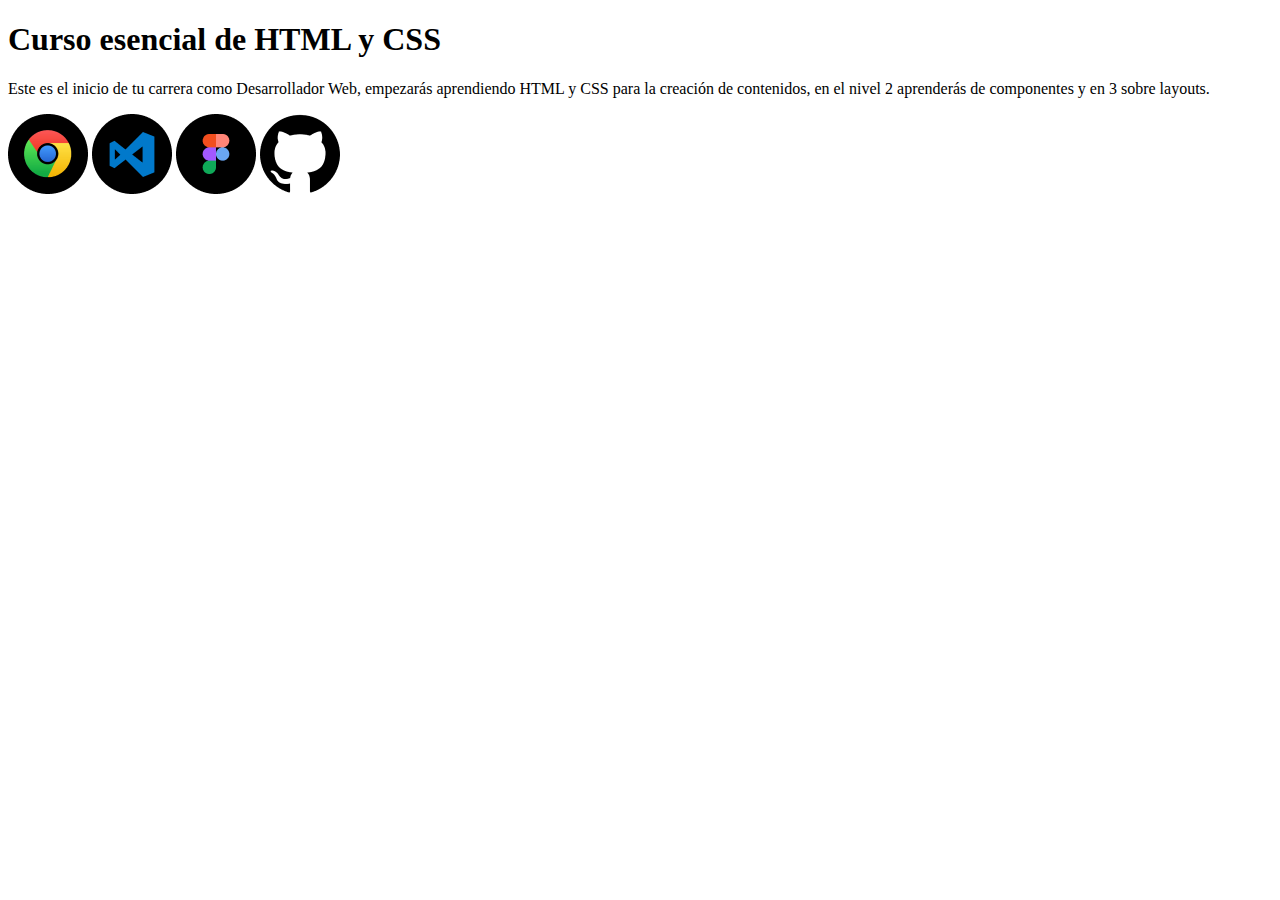
==== index.html @ 374b2e33 "index.html y carpeta assets con imagenes de logos" ====
<!DOCTYPE html>
<html lang="es">
<head>
    <meta charset="UTF-8">
    <meta name="viewport" content="width=device-width, initial-scale=1.0">
    <title>El blog de Antonela</title>
</head>
<body>
    <h1>Curso esencial de HTML y CSS</h1>
    <p>Este es el inicio de tu carrera como Desarrollador Web, empezarás aprendiendo HTML y CSS para la creación de contenidos, en el nivel 2 aprenderás de componentes y en 3 sobre layouts.</p>
    <img src="./assets/img/google_chrome.png" alt="logo de Google Chrome" title="Logo de Google Chrome">
    <img src="./assets/img/visual_studio_code.png" alt="logo de Visual Studio Code" title="Logo de Visual Studio Code">
    <img src="./assets/img/figma.png" alt="logo de Figma" title="Logo de Figma">
    <img src="./assets/img/github.png" alt="logo de github" title="Logo de GitHub">


</body>
</html>
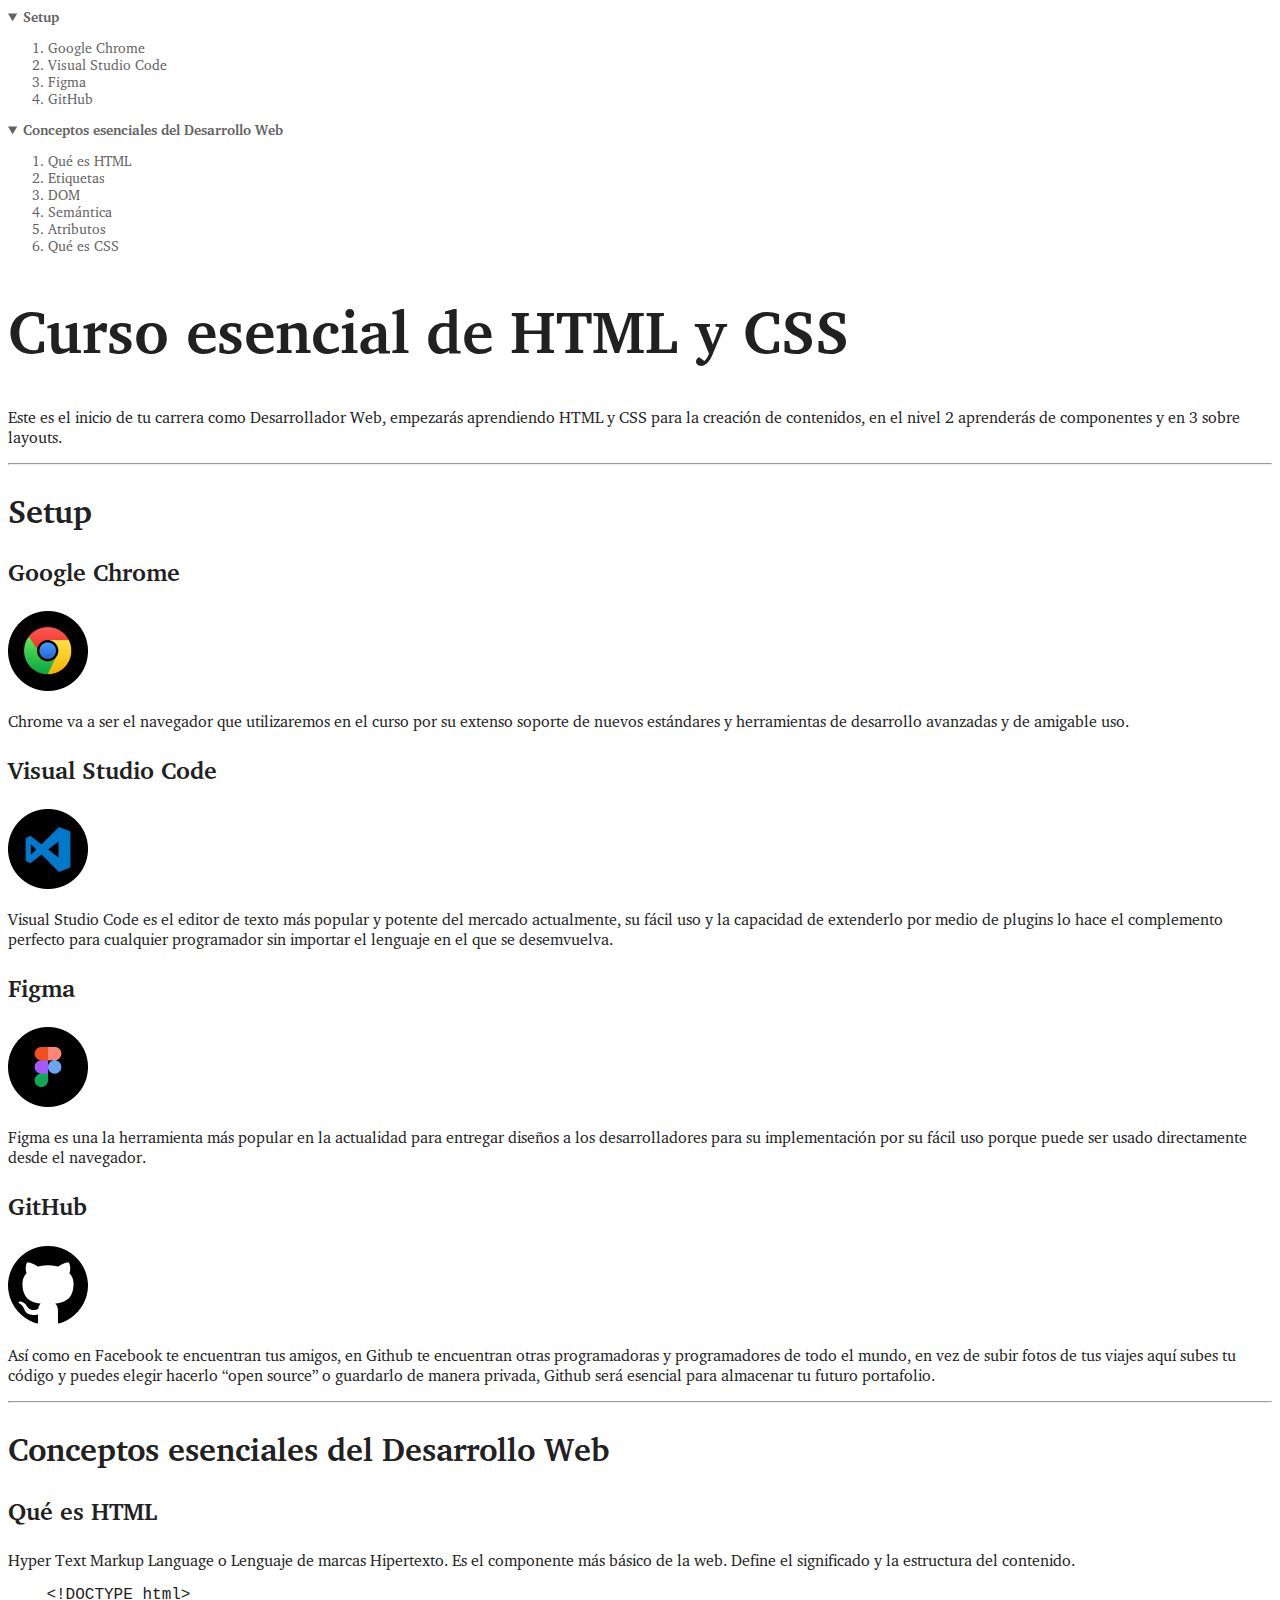
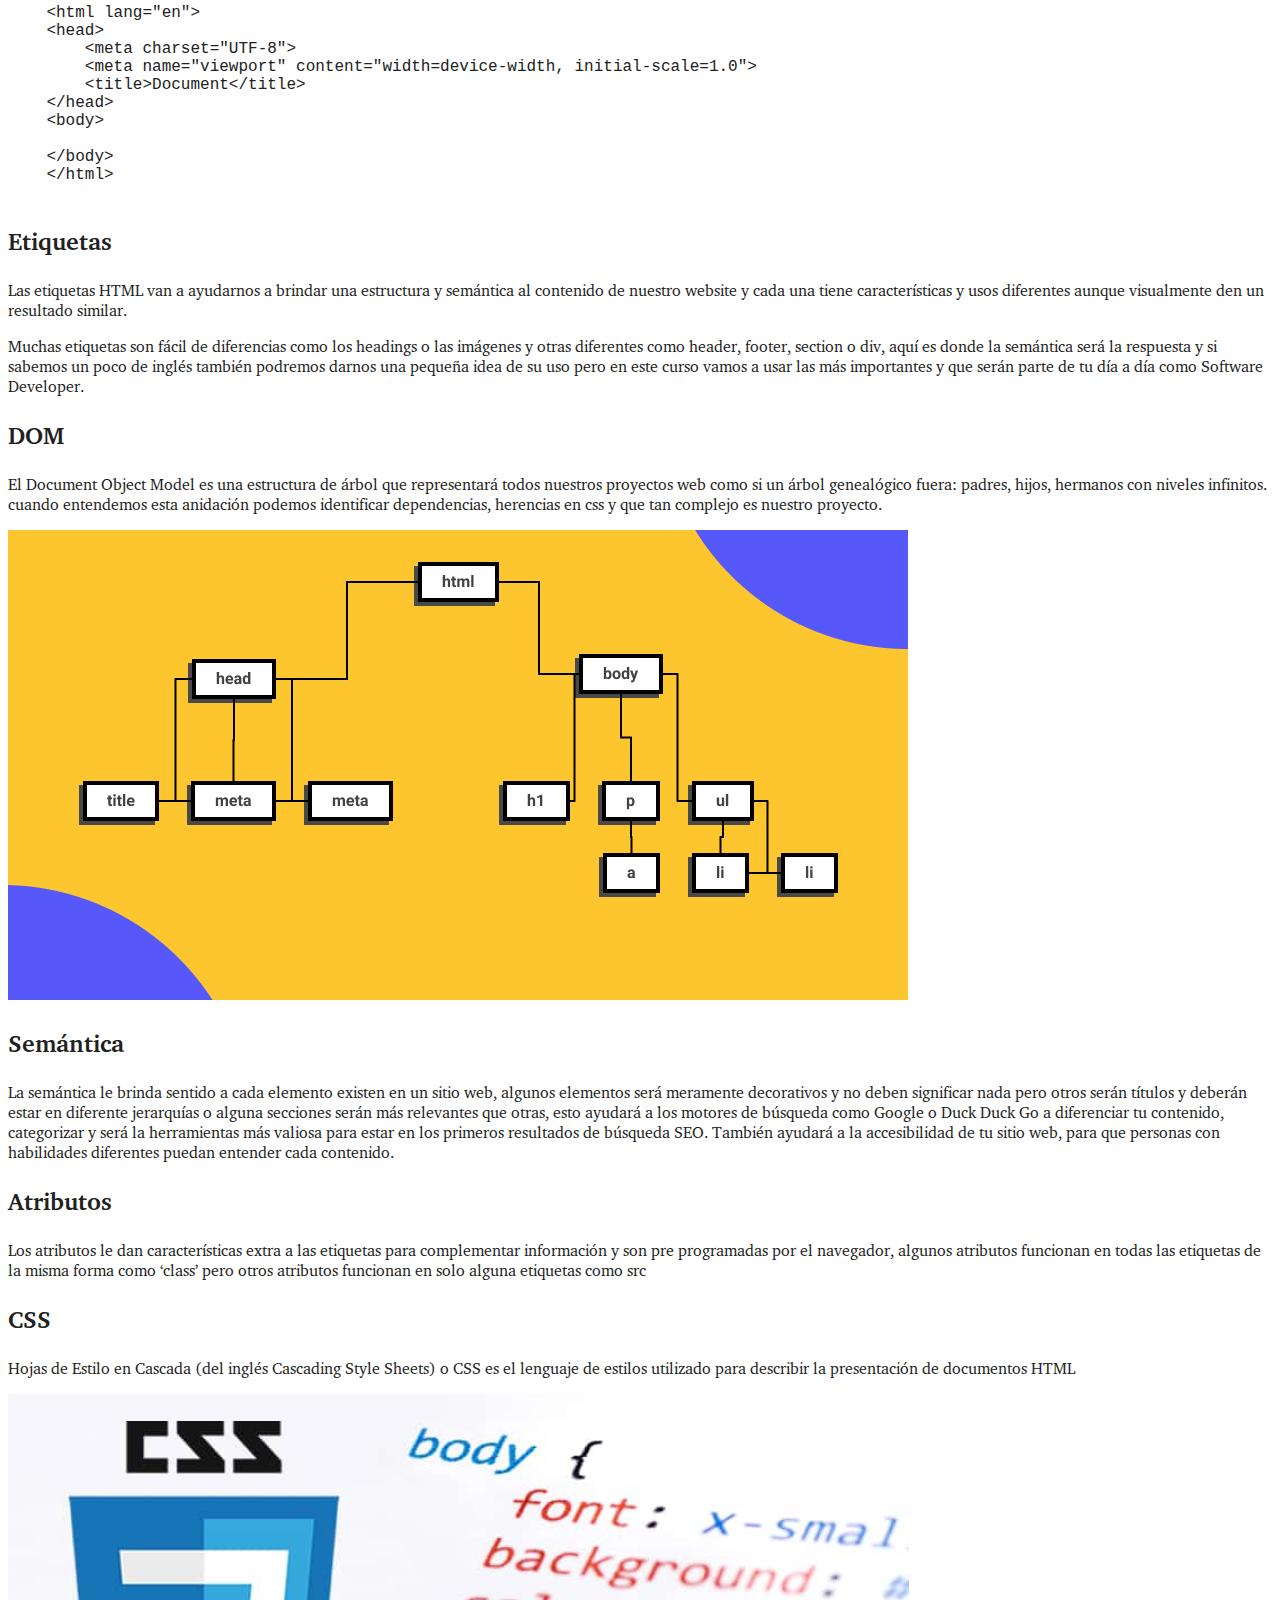
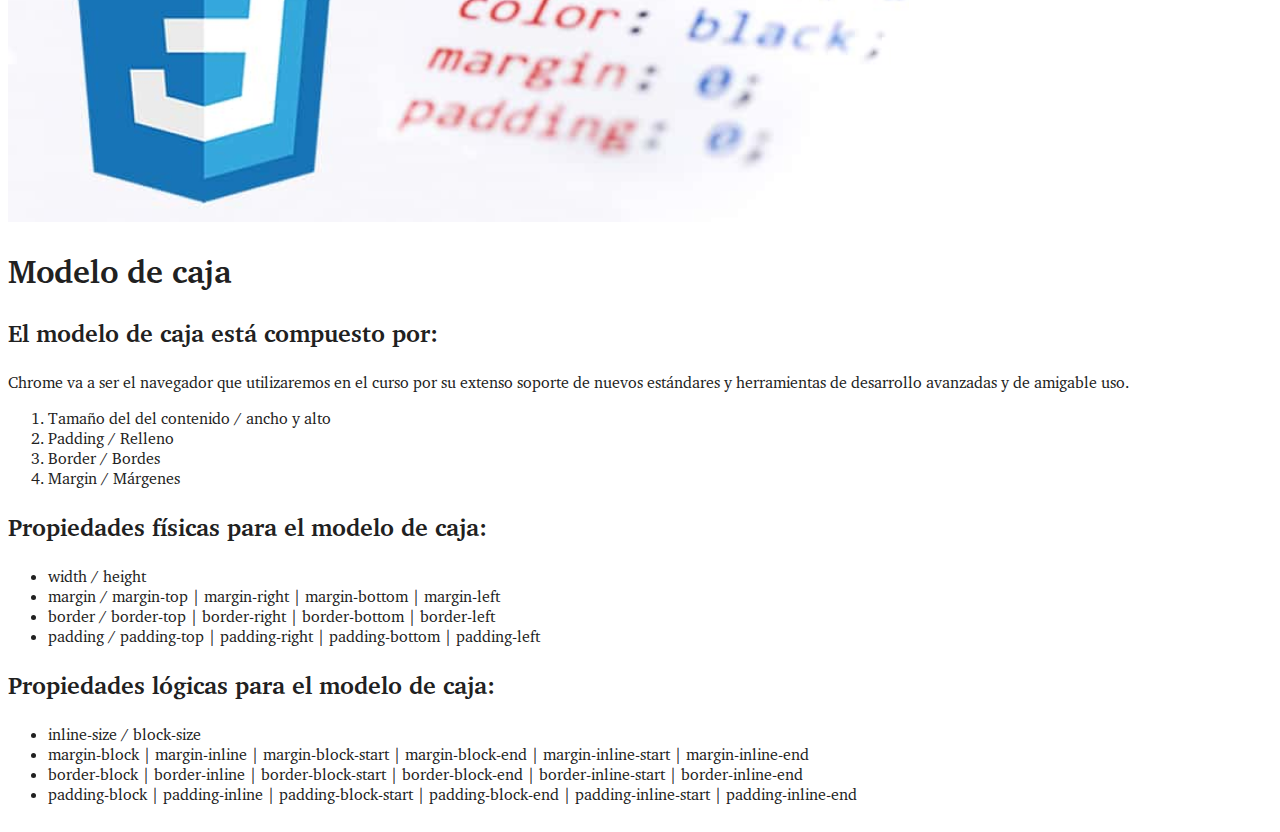
==== commit 757fcf12: "subiendo archivos" ====
--- a/index.html
+++ b/index.html
@@ -4,14 +4,144 @@
     <meta charset="UTF-8">
     <meta name="viewport" content="width=device-width, initial-scale=1.0">
     <title>El blog de Antonela</title>
+    <link rel="stylesheet" href="./css/styles.css">
 </head>
 <body>
+
+    <header>
+        <nav>
+            <details open>
+                <summary>
+                    Setup
+                </summary>
+                <ol>
+                    <li>
+                        <a href="#google_chrome">Google Chrome</a>
+                    </li>
+                    <li>
+                        <a href="#vsc">Visual Studio Code</a>
+                    </li>
+                    <li>
+                        <a href="#figma">Figma</a>
+                    </li>
+                    <li>
+                        <a href="#github">GitHub</a>
+                    </li>
+                </ol>
+            </details>
+            <details open>
+                <summary>
+                    Conceptos esenciales del Desarrollo Web
+                </summary>
+                <ol>
+                    <li>
+                        <a href="#html">Qué es HTML</a>
+                    </li>
+                    <li>
+                        <a href="#etiquetas">Etiquetas</a>
+                    </li>
+                    <li>
+                        <a href="#dom">DOM</a>
+                    </li>
+                    <li>
+                        <a href="#semantica">Semántica</a>
+                    </li>
+                    <li>
+                        <a href="#atributos">Atributos</a>
+                    </li>
+                    <li>
+                        <a href="#css">Qué es CSS</a>
+                    </li>
+                </ol>
+            </details>
+        
+        </nav>
+    </header>
+
+
     <h1>Curso esencial de HTML y CSS</h1>
-    <p>Este es el inicio de tu carrera como Desarrollador Web, empezarás aprendiendo HTML y CSS para la creación de contenidos, en el nivel 2 aprenderás de componentes y en 3 sobre layouts.</p>
-    <img src="./assets/img/google_chrome.png" alt="logo de Google Chrome" title="Logo de Google Chrome">
-    <img src="./assets/img/visual_studio_code.png" alt="logo de Visual Studio Code" title="Logo de Visual Studio Code">
-    <img src="./assets/img/figma.png" alt="logo de Figma" title="Logo de Figma">
-    <img src="./assets/img/github.png" alt="logo de github" title="Logo de GitHub">
+        <p>Este es el inicio de tu carrera como Desarrollador Web, empezarás aprendiendo HTML y CSS para la creación de contenidos, en el nivel 2 aprenderás de componentes y en 3 sobre layouts.</p>
+
+    <hr>
+
+    <h2>Setup</h2>
+        <h3 id="google_chrome">Google Chrome</h3>
+            <img src="./assets/img/logos/google_chrome.png" alt="logo de Google Chrome" title="Logo de Google Chrome">
+            <p>Chrome va a ser el navegador que utilizaremos en el curso por su extenso soporte de nuevos estándares y herramientas de desarrollo avanzadas y de amigable uso.</p>
+
+        <h3 id="vsc">Visual Studio Code</h3>
+            <img src="./assets/img/logos/visual_studio_code.png" alt="logo de Visual Studio Code" title="Logo de Visual Studio Code">
+            <p>Visual Studio Code es el editor de texto más popular y potente del mercado actualmente, su fácil uso y la capacidad de extenderlo por medio de plugins lo hace el complemento perfecto para cualquier programador sin importar el lenguaje en el que se desemvuelva.</p>
+
+        <h3 id="figma">Figma</h3>
+            <img src="./assets/img/logos/figma.png" alt="logo de Figma" title="Logo de Figma">
+            <p>Figma es una la herramienta más popular en la actualidad para entregar diseños a los desarrolladores para su implementación por su fácil uso porque puede ser usado directamente desde el navegador.</p>
+
+        <h3 id="github">GitHub</h3>
+            <img src="./assets/img/logos/github.png" alt="logo de github" title="Logo de GitHub">
+            <p>Así como en Facebook te encuentran tus amigos, en Github te encuentran otras programadoras y programadores de todo el mundo, en vez de subir fotos de tus viajes aquí subes tu código y puedes elegir hacerlo “open source” o guardarlo de manera privada, Github será esencial para almacenar tu futuro portafolio.</p>
+
+    <hr>
+
+    <h2>Conceptos esenciales del Desarrollo Web</h2>
+        <h3 id="html">Qué es HTML</h3>
+            <p>Hyper Text Markup Language o Lenguaje de marcas Hipertexto. Es el componente más básico de la web. Define el significado y la estructura del contenido.</p>
+            <pre>
+    &lt;!DOCTYPE html&gt;
+    &lt;html lang=&quot;en&quot;&gt;
+    &lt;head&gt;
+        &lt;meta charset=&quot;UTF-8&quot;&gt;
+        &lt;meta name=&quot;viewport&quot; content=&quot;width=device-width, initial-scale=1.0&quot;&gt;
+        &lt;title&gt;Document&lt;/title&gt;
+    &lt;/head&gt;
+    &lt;body&gt;
+                
+    &lt;/body&gt;
+    &lt;/html&gt;
+            </pre>
+
+        <h3 id="etiquetas">Etiquetas</h3>
+            <p>Las etiquetas HTML van a ayudarnos a brindar una estructura y semántica al contenido de nuestro website y cada una tiene características y usos diferentes aunque visualmente den un resultado similar.</p>
+            <p>Muchas etiquetas son fácil de diferencias como los headings o las imágenes y otras diferentes como header, footer, section o div, aquí es donde la semántica será la respuesta y si sabemos un poco de inglés también podremos darnos una pequeña idea de su uso pero en este curso vamos a usar las más importantes y que serán parte de tu día a día como Software Developer.</p>
+
+        <h3 id="dom">DOM</h3>
+            <p>El Document Object Model es una estructura de árbol que representará todos nuestros proyectos web como si un árbol genealógico fuera: padres, hijos, hermanos con niveles infinitos. cuando entendemos esta anidación podemos identificar dependencias, herencias en css y que tan complejo es nuestro proyecto.</p>
+        <img src="./assets/img/contenidos/dom/dom.png" alt="Estructura de arbol que representa al Document Object Model">
+
+        <h3 id="semantica">Semántica</h3>
+            <p>La semántica le brinda sentido a cada elemento existen en un sitio web, algunos elementos será meramente decorativos y no deben significar nada pero otros serán títulos y deberán estar en diferente jerarquías o alguna secciones serán más relevantes que otras, esto ayudará a los motores de búsqueda como Google o Duck Duck Go a diferenciar tu contenido, categorizar y será la herramientas más valiosa para estar en los primeros resultados de búsqueda SEO. También ayudará a la accesibilidad de tu sitio web, para que personas con habilidades diferentes puedan entender cada contenido.</p>
+
+        <h3 id="atributos">Atributos</h3>
+            <p>Los atributos le dan características extra a las etiquetas para complementar información y son pre programadas por el navegador, algunos atributos funcionan en todas las etiquetas de la misma forma como ‘class’ pero otros atributos funcionan en solo alguna etiquetas como src</p>
+
+        <h3 id="css">CSS</h3>
+            <p>Hojas de Estilo en Cascada (del inglés Cascading Style Sheets) o CSS es el lenguaje de estilos utilizado para describir la presentación de documentos HTML</p>
+            <img src="./assets/img/contenidos/css/css.png" alt="Código Cascading Style Sheets">
+
+        <h2>Modelo de caja</h2>
+        <h3>El modelo de caja está compuesto por:</h3>
+        <p>Chrome va a ser el navegador que utilizaremos en el curso por su extenso soporte de nuevos estándares y herramientas de desarrollo avanzadas y de amigable uso.</p>
+            <ol>
+                <li>Tamaño del del contenido / ancho y alto</li>
+                <li>Padding / Relleno</li>
+                <li>Border / Bordes</li>
+                <li>Margin / Márgenes</li>
+            </ol>
+        <h3>Propiedades físicas para el modelo de caja:</h3>
+            <ul>
+                <li>width / height</li>
+                <li>margin / margin-top | margin-right | margin-bottom | margin-left</li>
+                <li>border / border-top | border-right | border-bottom | border-left</li>
+                <li>padding / padding-top | padding-right | padding-bottom | padding-left</li>
+            </ul>
+        <h3>Propiedades lógicas para el modelo de caja:</h3>
+            <ul>
+                <li>inline-size / block-size</li>
+                <li>margin-block | margin-inline | margin-block-start | margin-block-end | margin-inline-start | margin-inline-end</li>
+                <li>border-block | border-inline | border-block-start | border-block-end | border-inline-start | border-inline-end</li>
+                <li>padding-block | padding-inline | padding-block-start | padding-block-end | padding-inline-start | padding-inline-end</li>
+            </ul>
+
 
 
 </body>
--- a/css/styles.css
+++ b/css/styles.css
@@ -0,0 +1,73 @@
+/* regla de font-face para agregar fuentes personalizadas */
+@font-face {
+    font-family: Charter;
+    src: url('../fonts/charter-regular.otf');
+    font-style: normal;
+    font-weight: 400;
+}
+
+@font-face {
+    font-family: Charter;
+    src: url('../fonts/charter-italic.otf');
+    font-style: italic;
+    font-weight: 400;
+}
+
+@font-face {
+    font-family: Charter;
+    src: url('../fonts/charter-bold.otf');
+    font-style: normal;
+    font-weight: 700;
+}
+
+@font-face {
+    font-family: Charter;
+    src: url('../fonts/charter-bold-italic.otf');
+    font-style: italic;
+    font-weight: 700;
+}
+
+:root {
+    font-size: 16px;
+    --ligth-gray: #616161;
+    --gray: #212121;
+    --dark-gray: #212429;
+    --black: #000000;
+}
+
+body {
+    color: var(--gray);
+    font-family: Charter;
+}
+
+header {
+    font-size: 14px;
+    color: var(--ligth-gray);
+}
+
+header a {
+    color: var(--ligth-gray);
+    text-decoration: none;
+}
+
+header a:hover {
+    /* --gray: red;  reasignación de valores de variables*/ 
+    color: var(--gray);
+}
+
+nav details summary {
+    font-weight: bold;
+}
+
+h1 {
+    /* font-size: 60px; */
+    font-size: 3.75em;
+}
+
+h2 {
+    font-size: 2em;
+}
+
+h3 {
+    font-size: 1.5em;
+}
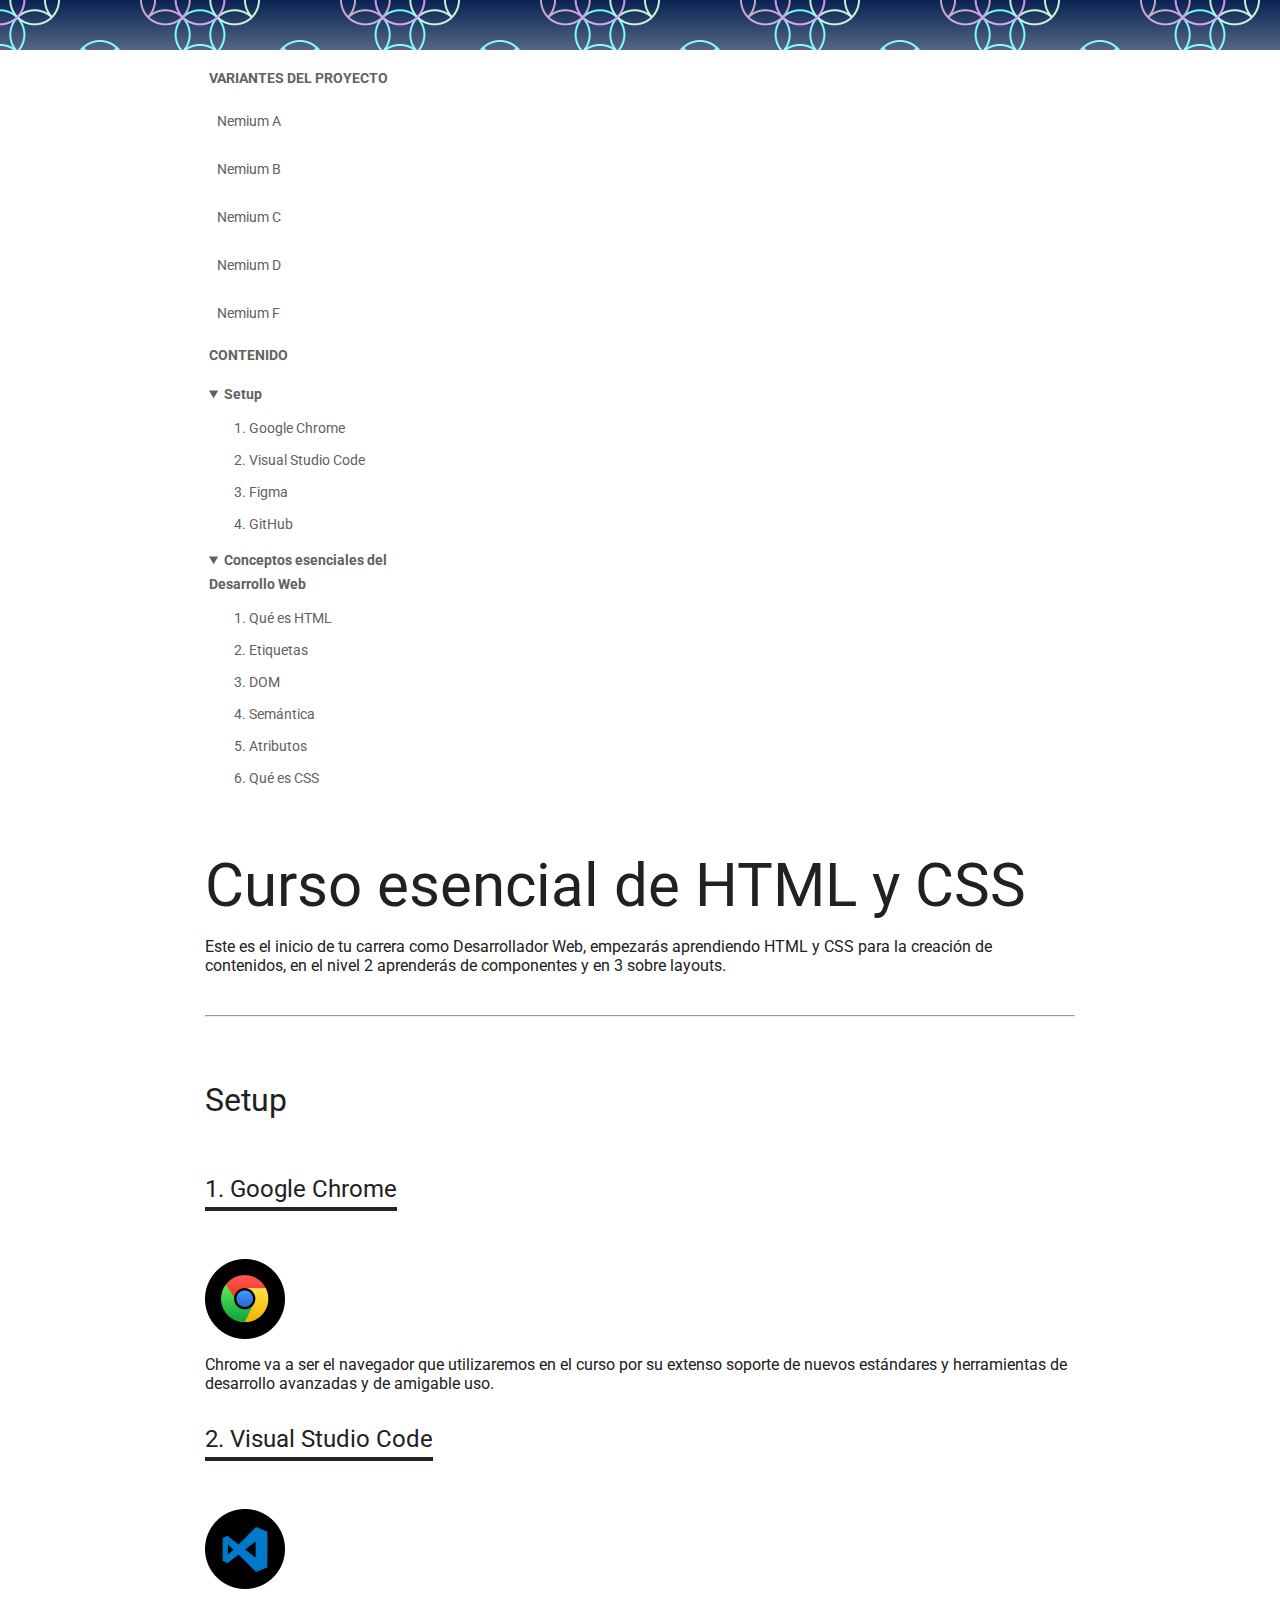
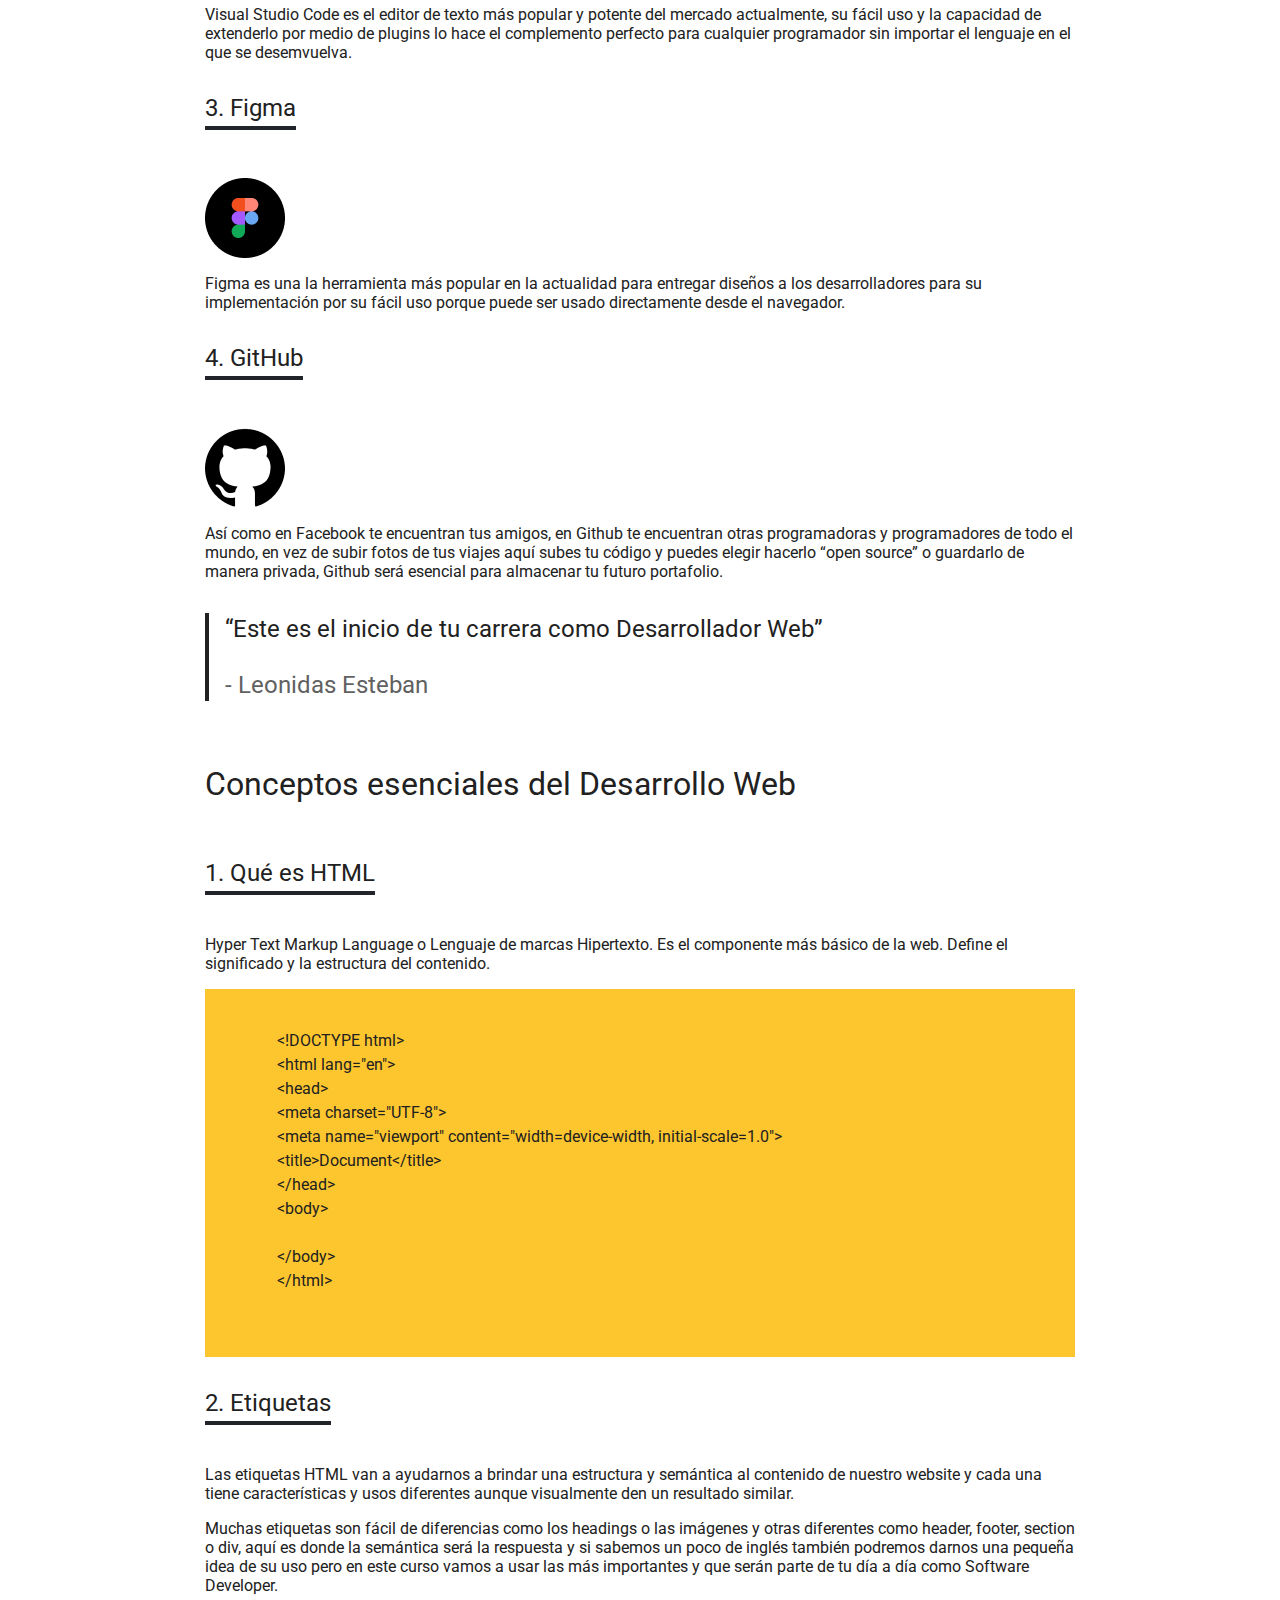
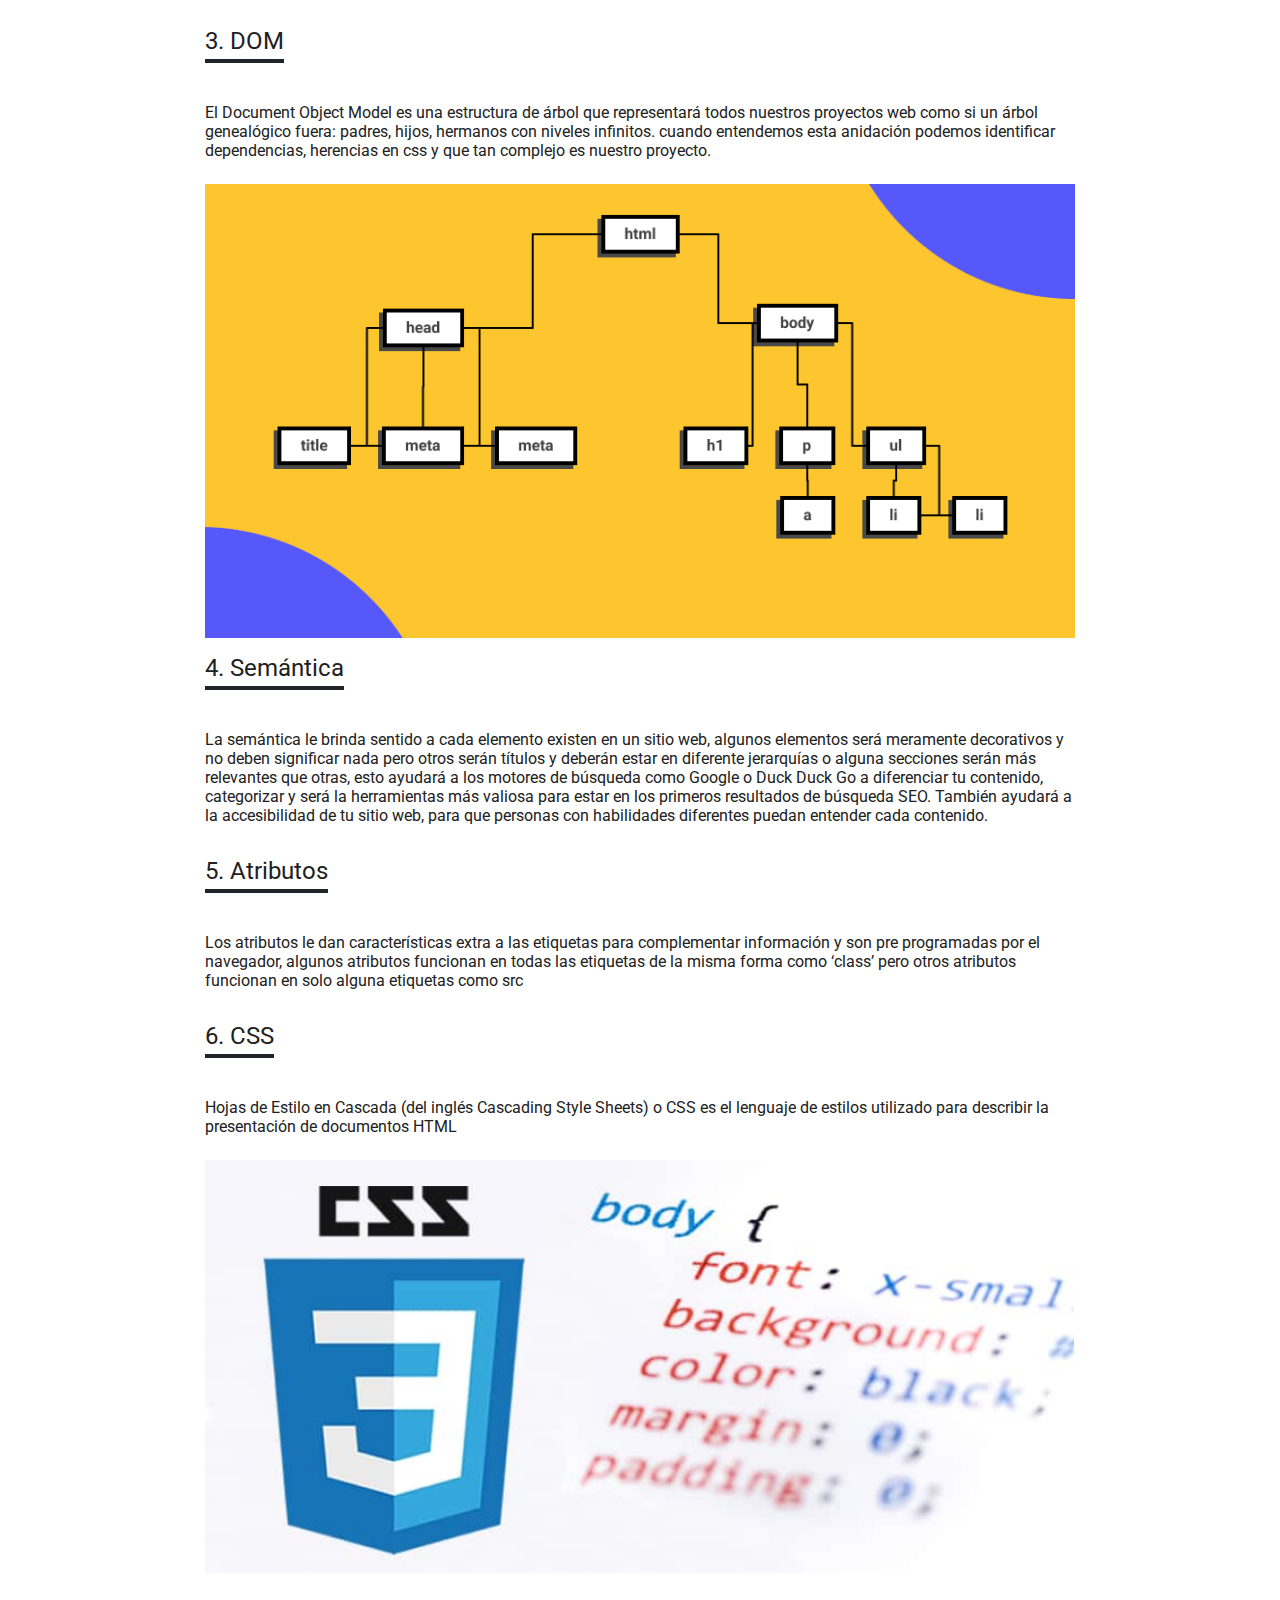
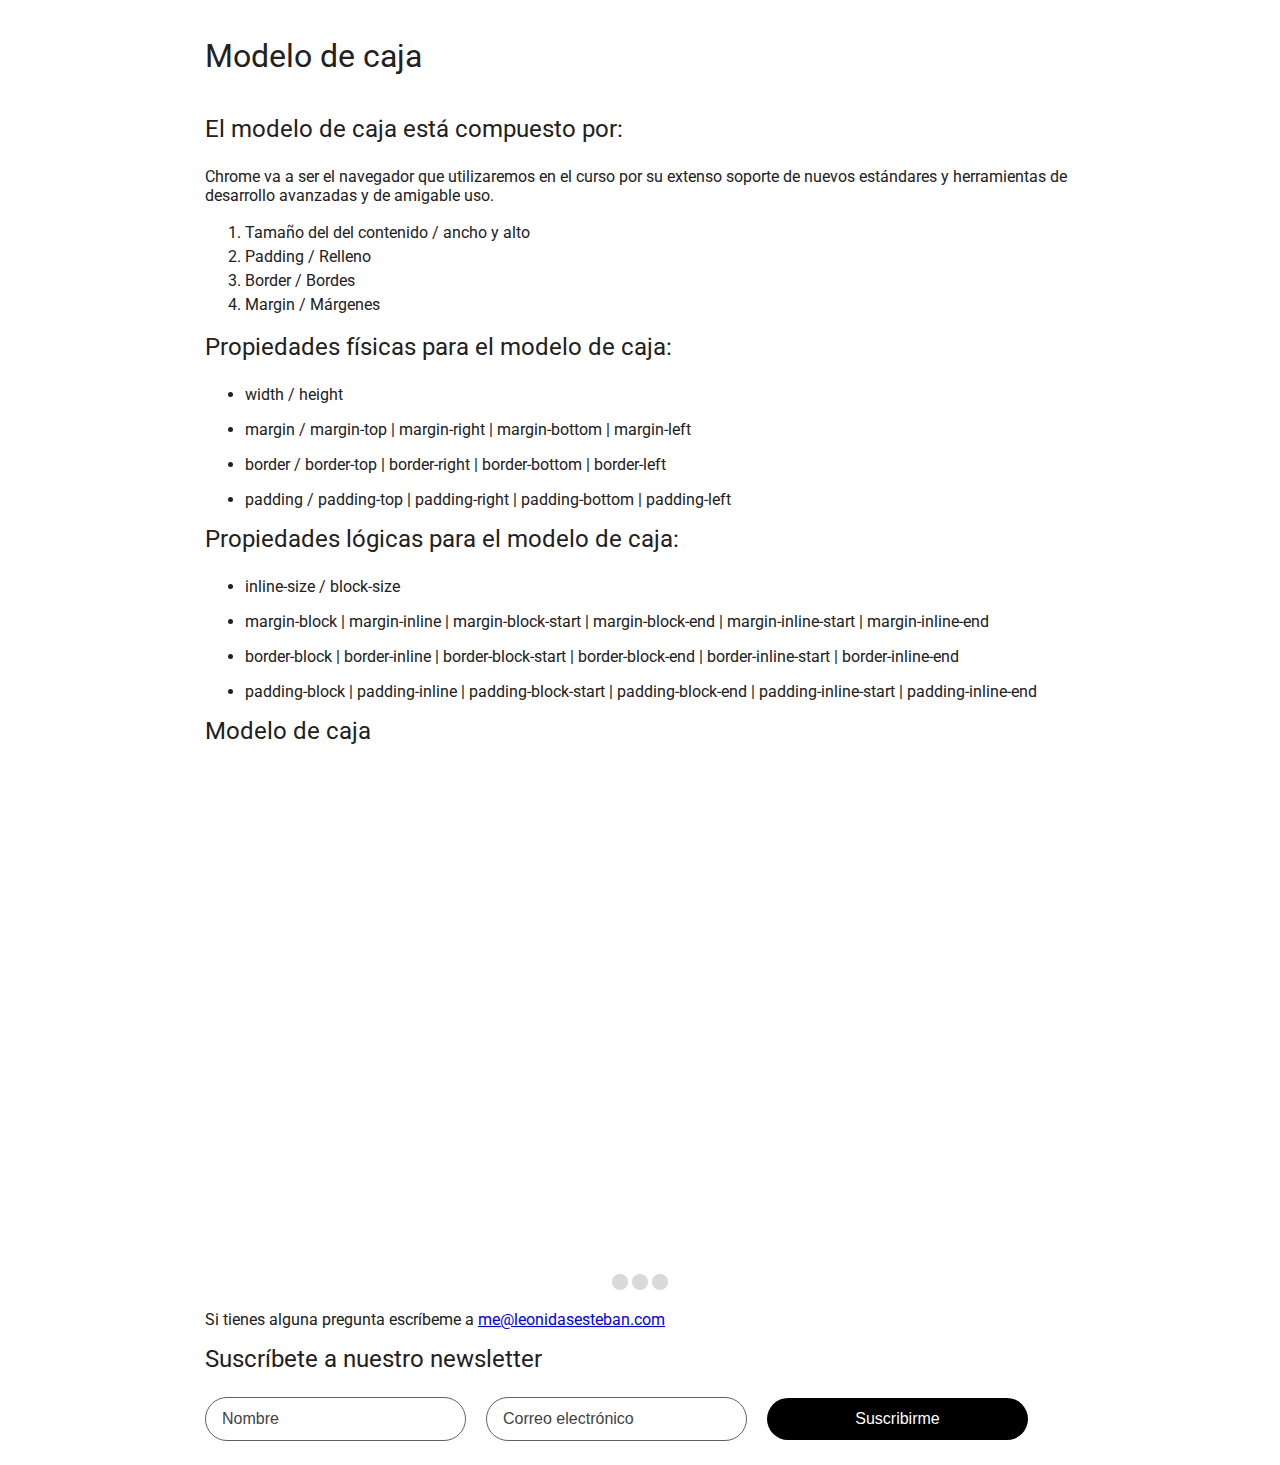
==== commit eee287a1: "reorganizacion de archivos" ====
--- a/index.html
+++ b/index.html
@@ -4,145 +4,231 @@
     <meta charset="UTF-8">
     <meta name="viewport" content="width=device-width, initial-scale=1.0">
     <title>El blog de Antonela</title>
-    <link rel="stylesheet" href="./css/styles.css">
+    
+    <!-- link css -->
+    <!-- <link rel="stylesheet" href="./css/styles.css"> -->
+    <!-- <link rel="stylesheet" href="./css/styles-physical.css"> -->
+    <link rel="stylesheet" href="/css/variantes/styles_nemiun_A.css">
+
+    <!-- link font google -->
+    <link rel="preconnect" href="https://fonts.googleapis.com">
+    <link rel="preconnect" href="https://fonts.gstatic.com" crossorigin>
+    <link href="https://fonts.googleapis.com/css2?family=Roboto:ital,wght@0,400;0,700;1,400;1,700&display=swap" rel="stylesheet">
 </head>
 <body>
-
-    <header>
-        <nav>
-            <details open>
-                <summary>
-                    Setup
-                </summary>
-                <ol>
-                    <li>
-                        <a href="#google_chrome">Google Chrome</a>
-                    </li>
-                    <li>
-                        <a href="#vsc">Visual Studio Code</a>
-                    </li>
-                    <li>
-                        <a href="#figma">Figma</a>
-                    </li>
-                    <li>
-                        <a href="#github">GitHub</a>
-                    </li>
-                </ol>
-            </details>
-            <details open>
-                <summary>
-                    Conceptos esenciales del Desarrollo Web
-                </summary>
-                <ol>
-                    <li>
-                        <a href="#html">Qué es HTML</a>
-                    </li>
-                    <li>
-                        <a href="#etiquetas">Etiquetas</a>
-                    </li>
-                    <li>
-                        <a href="#dom">DOM</a>
-                    </li>
-                    <li>
-                        <a href="#semantica">Semántica</a>
-                    </li>
-                    <li>
-                        <a href="#atributos">Atributos</a>
-                    </li>
-                    <li>
-                        <a href="#css">Qué es CSS</a>
-                    </li>
-                </ol>
-            </details>
-        
-        </nav>
-    </header>
-
-
-    <h1>Curso esencial de HTML y CSS</h1>
-        <p>Este es el inicio de tu carrera como Desarrollador Web, empezarás aprendiendo HTML y CSS para la creación de contenidos, en el nivel 2 aprenderás de componentes y en 3 sobre layouts.</p>
-
-    <hr>
-
-    <h2>Setup</h2>
-        <h3 id="google_chrome">Google Chrome</h3>
-            <img src="./assets/img/logos/google_chrome.png" alt="logo de Google Chrome" title="Logo de Google Chrome">
-            <p>Chrome va a ser el navegador que utilizaremos en el curso por su extenso soporte de nuevos estándares y herramientas de desarrollo avanzadas y de amigable uso.</p>
-
-        <h3 id="vsc">Visual Studio Code</h3>
-            <img src="./assets/img/logos/visual_studio_code.png" alt="logo de Visual Studio Code" title="Logo de Visual Studio Code">
-            <p>Visual Studio Code es el editor de texto más popular y potente del mercado actualmente, su fácil uso y la capacidad de extenderlo por medio de plugins lo hace el complemento perfecto para cualquier programador sin importar el lenguaje en el que se desemvuelva.</p>
-
-        <h3 id="figma">Figma</h3>
-            <img src="./assets/img/logos/figma.png" alt="logo de Figma" title="Logo de Figma">
-            <p>Figma es una la herramienta más popular en la actualidad para entregar diseños a los desarrolladores para su implementación por su fácil uso porque puede ser usado directamente desde el navegador.</p>
-
-        <h3 id="github">GitHub</h3>
-            <img src="./assets/img/logos/github.png" alt="logo de github" title="Logo de GitHub">
-            <p>Así como en Facebook te encuentran tus amigos, en Github te encuentran otras programadoras y programadores de todo el mundo, en vez de subir fotos de tus viajes aquí subes tu código y puedes elegir hacerlo “open source” o guardarlo de manera privada, Github será esencial para almacenar tu futuro portafolio.</p>
-
-    <hr>
-
-    <h2>Conceptos esenciales del Desarrollo Web</h2>
-        <h3 id="html">Qué es HTML</h3>
-            <p>Hyper Text Markup Language o Lenguaje de marcas Hipertexto. Es el componente más básico de la web. Define el significado y la estructura del contenido.</p>
-            <pre>
-    &lt;!DOCTYPE html&gt;
-    &lt;html lang=&quot;en&quot;&gt;
-    &lt;head&gt;
+    <div class="hero"></div>
+
+    <div class="header">
+        <div class="wrapper">
+            <div class="header-content">
+                <header>
+                    <nav>
+                        <div class="variantes">
+                            <h4>VARIANTES DEL PROYECTO</h4>
+                            <ul>
+                                <li><a href="./index.html">Nemium A</a></li>
+                                <li><a href="./nemiun_B.html">Nemium B</a></li>
+                                <li><a href="">Nemium C</a></li>
+                                <li><a href="./nemiun_D.html">Nemium D</a></li>
+                                <li><a href="">Nemium F</a></li>
+                            </ul>
+                        </div>
+                        <div class="contenido">
+                            <h4>CONTENIDO</h4>
+                            <details open>
+                                <summary>
+                                    Setup
+                                </summary>
+                                <ol>
+                                    <li>
+                                        <a href="#google_chrome">Google Chrome</a>
+                                    </li>
+                                    <li>
+                                        <a href="#vsc">Visual Studio Code</a>
+                                    </li>
+                                    <li>
+                                        <a href="#figma">Figma</a>
+                                    </li>
+                                    <li>
+                                        <a href="#github">GitHub</a>
+                                    </li>
+                                </ol>
+                            </details>
+                            <details open>
+                                <summary>
+                                    Conceptos esenciales del Desarrollo Web
+                                </summary>
+                                <ol>
+                                    <li>
+                                        <a href="#html">Qué es HTML</a>
+                                    </li>
+                                    <li>
+                                        <a href="#etiquetas">Etiquetas</a>
+                                    </li>
+                                    <li>
+                                        <a href="#dom">DOM</a>
+                                    </li>
+                                    <li>
+                                        <a href="#semantica">Semántica</a>
+                                    </li>
+                                    <li>
+                                        <a href="#atributos">Atributos</a>
+                                    </li>
+                                    <li>
+                                        <a href="#css">Qué es CSS</a>
+                                    </li>
+                                </ol>
+                            </details>
+                        </div>
+                    </nav>
+                </header>
+
+            </div>
+        </div>
+    </div>
+    
+
+    <main class="main">
+        <div class="wrapper">
+            <div class="main-content">
+
+                <h1>Curso esencial de HTML y CSS</h1>
+                <p>Este es el inicio de tu carrera como Desarrollador Web, empezarás aprendiendo HTML y CSS para la creación de contenidos, en el nivel 2 aprenderás de componentes y en 3 sobre layouts.</p>
+                <hr>
+        
+                <section class="section-content">
+                    <h2>Setup</h2>
+                        <h3 id="google_chrome">Google Chrome</h3>
+                        <img src="./assets/img/logos/black/google_chrome.png" alt="logo de Google Chrome" title="Logo de Google Chrome">
+                        <p>Chrome va a ser el navegador que utilizaremos en el curso por su extenso soporte de nuevos estándares y herramientas de desarrollo avanzadas y de amigable uso.</p>
+                
+                        <h3 id="vsc">Visual Studio Code</h3>
+                        <img src="./assets/img/logos/black/visual_studio_code.png" alt="logo de Visual Studio Code" title="Logo de Visual Studio Code">
+                        <p>Visual Studio Code es el editor de texto más popular y potente del mercado actualmente, su fácil uso y la capacidad de extenderlo por medio de plugins lo hace el complemento perfecto para cualquier programador sin importar el lenguaje en el que se desemvuelva.</p>
+                
+                        <h3 id="figma">Figma</h3>
+                        <img src="./assets/img/logos/black/figma.png" alt="logo de Figma" title="Logo de Figma">
+                        <p>Figma es una la herramienta más popular en la actualidad para entregar diseños a los desarrolladores para su implementación por su fácil uso porque puede ser usado directamente desde el navegador.</p>
+                
+                        <h3 id="github">GitHub</h3>
+                        <img src="./assets/img/logos/black/github.png" alt="logo de github" title="Logo de GitHub">
+                        <p>Así como en Facebook te encuentran tus amigos, en Github te encuentran otras programadoras y programadores de todo el mundo, en vez de subir fotos de tus viajes aquí subes tu código y puedes elegir hacerlo “open source” o guardarlo de manera privada, Github será esencial para almacenar tu futuro portafolio.</p>
+        
+                        <blockquote>
+                            <p>
+                                “Este es el inicio de tu carrera como Desarrollador Web”
+                            </p>
+                            <p>
+                                <span>
+                                    Leonidas Esteban
+                                </span>
+                            </p>
+                        </blockquote>
+                </section>
+        
+                <hr> 
+        
+                <section class="section-content">
+                    <h2>Conceptos esenciales del Desarrollo Web</h2>
+                        <h3 id="html">Qué es HTML</h3>
+                        <p>Hyper Text Markup Language o Lenguaje de marcas Hipertexto. Es el componente más básico de la web. Define el significado y la estructura del contenido.</p>
+                        <pre>
+        &lt;!DOCTYPE html&gt;
+        &lt;html lang=&quot;en&quot;&gt;
+        &lt;head&gt;
         &lt;meta charset=&quot;UTF-8&quot;&gt;
         &lt;meta name=&quot;viewport&quot; content=&quot;width=device-width, initial-scale=1.0&quot;&gt;
         &lt;title&gt;Document&lt;/title&gt;
-    &lt;/head&gt;
-    &lt;body&gt;
-                
-    &lt;/body&gt;
-    &lt;/html&gt;
-            </pre>
-
-        <h3 id="etiquetas">Etiquetas</h3>
-            <p>Las etiquetas HTML van a ayudarnos a brindar una estructura y semántica al contenido de nuestro website y cada una tiene características y usos diferentes aunque visualmente den un resultado similar.</p>
-            <p>Muchas etiquetas son fácil de diferencias como los headings o las imágenes y otras diferentes como header, footer, section o div, aquí es donde la semántica será la respuesta y si sabemos un poco de inglés también podremos darnos una pequeña idea de su uso pero en este curso vamos a usar las más importantes y que serán parte de tu día a día como Software Developer.</p>
-
-        <h3 id="dom">DOM</h3>
-            <p>El Document Object Model es una estructura de árbol que representará todos nuestros proyectos web como si un árbol genealógico fuera: padres, hijos, hermanos con niveles infinitos. cuando entendemos esta anidación podemos identificar dependencias, herencias en css y que tan complejo es nuestro proyecto.</p>
-        <img src="./assets/img/contenidos/dom/dom.png" alt="Estructura de arbol que representa al Document Object Model">
-
-        <h3 id="semantica">Semántica</h3>
-            <p>La semántica le brinda sentido a cada elemento existen en un sitio web, algunos elementos será meramente decorativos y no deben significar nada pero otros serán títulos y deberán estar en diferente jerarquías o alguna secciones serán más relevantes que otras, esto ayudará a los motores de búsqueda como Google o Duck Duck Go a diferenciar tu contenido, categorizar y será la herramientas más valiosa para estar en los primeros resultados de búsqueda SEO. También ayudará a la accesibilidad de tu sitio web, para que personas con habilidades diferentes puedan entender cada contenido.</p>
-
-        <h3 id="atributos">Atributos</h3>
-            <p>Los atributos le dan características extra a las etiquetas para complementar información y son pre programadas por el navegador, algunos atributos funcionan en todas las etiquetas de la misma forma como ‘class’ pero otros atributos funcionan en solo alguna etiquetas como src</p>
-
-        <h3 id="css">CSS</h3>
-            <p>Hojas de Estilo en Cascada (del inglés Cascading Style Sheets) o CSS es el lenguaje de estilos utilizado para describir la presentación de documentos HTML</p>
-            <img src="./assets/img/contenidos/css/css.png" alt="Código Cascading Style Sheets">
-
-        <h2>Modelo de caja</h2>
-        <h3>El modelo de caja está compuesto por:</h3>
-        <p>Chrome va a ser el navegador que utilizaremos en el curso por su extenso soporte de nuevos estándares y herramientas de desarrollo avanzadas y de amigable uso.</p>
-            <ol>
-                <li>Tamaño del del contenido / ancho y alto</li>
-                <li>Padding / Relleno</li>
-                <li>Border / Bordes</li>
-                <li>Margin / Márgenes</li>
-            </ol>
-        <h3>Propiedades físicas para el modelo de caja:</h3>
-            <ul>
-                <li>width / height</li>
-                <li>margin / margin-top | margin-right | margin-bottom | margin-left</li>
-                <li>border / border-top | border-right | border-bottom | border-left</li>
-                <li>padding / padding-top | padding-right | padding-bottom | padding-left</li>
-            </ul>
-        <h3>Propiedades lógicas para el modelo de caja:</h3>
-            <ul>
-                <li>inline-size / block-size</li>
-                <li>margin-block | margin-inline | margin-block-start | margin-block-end | margin-inline-start | margin-inline-end</li>
-                <li>border-block | border-inline | border-block-start | border-block-end | border-inline-start | border-inline-end</li>
-                <li>padding-block | padding-inline | padding-block-start | padding-block-end | padding-inline-start | padding-inline-end</li>
-            </ul>
-
-
+        &lt;/head&gt;
+        &lt;body&gt;
+                    
+        &lt;/body&gt;
+        &lt;/html&gt;
+                        </pre>
+                
+                        <h3 id="etiquetas">Etiquetas</h3>
+                        <p>Las etiquetas HTML van a ayudarnos a brindar una estructura y semántica al contenido de nuestro website y cada una tiene características y usos diferentes aunque visualmente den un resultado similar.</p>
+                        <p>Muchas etiquetas son fácil de diferencias como los headings o las imágenes y otras diferentes como header, footer, section o div, aquí es donde la semántica será la respuesta y si sabemos un poco de inglés también podremos darnos una pequeña idea de su uso pero en este curso vamos a usar las más importantes y que serán parte de tu día a día como Software Developer.</p>
+                
+                        <h3 id="dom">DOM</h3>
+                        <p>El Document Object Model es una estructura de árbol que representará todos nuestros proyectos web como si un árbol genealógico fuera: padres, hijos, hermanos con niveles infinitos. cuando entendemos esta anidación podemos identificar dependencias, herencias en css y que tan complejo es nuestro proyecto.</p>
+                        <img src="./assets/img/contenidos/dom/dom.png" alt="Estructura de arbol que representa al Document Object Model">
+                
+                        <h3 id="semantica">Semántica</h3>
+                        <p>La semántica le brinda sentido a cada elemento existen en un sitio web, algunos elementos será meramente decorativos y no deben significar nada pero otros serán títulos y deberán estar en diferente jerarquías o alguna secciones serán más relevantes que otras, esto ayudará a los motores de búsqueda como Google o Duck Duck Go a diferenciar tu contenido, categorizar y será la herramientas más valiosa para estar en los primeros resultados de búsqueda SEO. También ayudará a la accesibilidad de tu sitio web, para que personas con habilidades diferentes puedan entender cada contenido.</p>
+                
+                        <h3 id="atributos">Atributos</h3>
+                        <p>Los atributos le dan características extra a las etiquetas para complementar información y son pre programadas por el navegador, algunos atributos funcionan en todas las etiquetas de la misma forma como ‘class’ pero otros atributos funcionan en solo alguna etiquetas como src</p>
+                
+                        <h3 id="css">CSS</h3>
+                        <p>Hojas de Estilo en Cascada (del inglés Cascading Style Sheets) o CSS es el lenguaje de estilos utilizado para describir la presentación de documentos HTML</p>
+                        <img src="./assets/img/contenidos/css/css.png" alt="Código Cascading Style Sheets">
+                </section>
+        
+                <section class="section-model-content">
+                    <h2>Modelo de caja</h2>
+                        <h3>El modelo de caja está compuesto por:</h3>
+                        <p>Chrome va a ser el navegador que utilizaremos en el curso por su extenso soporte de nuevos estándares y herramientas de desarrollo avanzadas y de amigable uso.</p>
+                        <ol>
+                            <li>Tamaño del del contenido / ancho y alto</li>
+                            <li>Padding / Relleno</li>
+                            <li>Border / Bordes</li>
+                            <li>Margin / Márgenes</li>
+                        </ol>
+                        <h3>Propiedades físicas para el modelo de caja:</h3>
+                        <ul>
+                            <li>width / height</li>
+                            <li>margin / margin-top | margin-right | margin-bottom | margin-left</li>
+                            <li>border / border-top | border-right | border-bottom | border-left</li>
+                            <li>padding / padding-top | padding-right | padding-bottom | padding-left</li>
+                        </ul>
+                        <h3>Propiedades lógicas para el modelo de caja:</h3>
+                        <ul>
+                            <li>inline-size / block-size</li>
+                            <li>margin-block | margin-inline | margin-block-start | margin-block-end | margin-inline-start | margin-inline-end</li>
+                            <li>border-block | border-inline | border-block-start | border-block-end | border-inline-start | border-inline-end</li>
+                            <li>padding-block | padding-inline | padding-block-start | padding-block-end | padding-inline-start | padding-inline-end</li>
+                        </ul>
+                </section>
+
+                <section class="section-slider-content">
+                    <h3>Modelo de caja</h3>
+                    <div class="slider">
+                        <scroll-container class="slider-container">
+                            <scroll-page class="slider-slide" id="video-1">
+                                <iframe class="video" width="560" height="315" src="https://www.youtube.com/embed/5f5Ig_U2Bpk?si=Mhm9fXw2C8gjynTd" title="YouTube video player" frameborder="0" allow="accelerometer; autoplay; clipboard-write; encrypted-media; gyroscope; picture-in-picture; web-share" allowfullscreen></iframe>
+                            </scroll-page>
+                            <scroll-page class="slider-slide" id="video-2">
+                                <iframe class="video" width="560" height="315" src="https://www.youtube.com/embed/5f5Ig_U2Bpk?si=Mhm9fXw2C8gjynTd" title="YouTube video player" frameborder="0" allow="accelerometer; autoplay; clipboard-write; encrypted-media; gyroscope; picture-in-picture; web-share" allowfullscreen></iframe>
+                            </scroll-page>
+                            <scroll-page class="slider-slide" id="video-3">
+                                <iframe class="video" width="560" height="315" src="https://www.youtube.com/embed/5f5Ig_U2Bpk?si=Mhm9fXw2C8gjynTd" title="YouTube video player" frameborder="0" allow="accelerometer; autoplay; clipboard-write; encrypted-media; gyroscope; picture-in-picture; web-share" allowfullscreen></iframe>
+                            </scroll-page>
+                        </scroll-container>
+                        <div class="slider-bullet-list">
+                            <a href="#video-1" class="slider-bullet"></a>
+                            <a href="#video-2" class="slider-bullet"></a>
+                            <a href="#video-3" class="slider-bullet"></a>
+                        </div>
+                    </div>
+                    <p>Si tienes alguna pregunta escríbeme a 
+                        <a href="mailto:me@leonidasesteban.com">me@leonidasesteban.com</a>
+                    </p>
+                </section>
+                <section class="section-form-content">
+                    <form action="#" class="form">
+                        <h3>Suscríbete a nuestro newsletter</h3>
+                        <input type="text" placeholder="Nombre" required>
+                        <input type="email" placeholder="Correo electrónico" required>
+                        <input type="submit" value="Suscribirme"/>
+                    </form>
+                </section>
+            </div>
+        </div>
+    </main>
+    <footer>
+
+    </footer>
 
 </body>
 </html>--- a/css/styles.css
+++ b/css/styles.css
@@ -27,6 +27,8 @@
     font-weight: 700;
 }
 
+
+
 :root {
     font-size: 16px;
     --ligth-gray: #616161;
@@ -37,7 +39,13 @@
 
 body {
     color: var(--gray);
-    font-family: Charter;
+    /* font-family: Charter; */
+    font-family: "Roboto", sans-serif;
+}
+
+.hero {
+    height: 350px;
+    background-image: linear-gradient(to top, rgba(255, 255, 255, 0.3), transparent), url('../assets/img/fondos/pattern.png');
 }
 
 header {
@@ -71,3 +79,29 @@
 h3 {
     font-size: 1.5em;
 }
+
+.section-content {
+    counter-reset: titleList;
+}
+
+.section-content h3 {
+    counter-increment: titleList;
+}
+
+.section-content h3::before {
+    content: counter(titleList) '. ';
+}
+
+.section-content h3::after {
+    content: '';
+    width: 32px;
+    height: 4px;
+    background: var(--dark-gray);
+    display: inline-block;
+}
+
+pre {
+    background: #FEC62E;
+}
+
+
--- a/css/styles-physical.css
+++ b/css/styles-physical.css
@@ -0,0 +1,234 @@
+/* regla de font-face para agregar fuentes personalizadas */
+@font-face {
+    font-family: Charter;
+    src: url('../fonts/charter-regular.otf');
+    font-style: normal;
+    font-weight: 400;
+}
+
+@font-face {
+    font-family: Charter;
+    src: url('../fonts/charter-italic.otf');
+    font-style: italic;
+    font-weight: 400;
+}
+
+@font-face {
+    font-family: Charter;
+    src: url('../fonts/charter-bold.otf');
+    font-style: normal;
+    font-weight: 700;
+}
+
+@font-face {
+    font-family: Charter;
+    src: url('../fonts/charter-bold-italic.otf');
+    font-style: italic;
+    font-weight: 700;
+}
+/* ----------------------------------------------------------- */
+
+:root {
+    font-size: 16px;
+    --ligth-gray: #616161;
+    --gray: #212121;
+    --dark-gray: #212429;
+    --black: #000000;
+    --white: #ffffff;
+}
+
+html{
+    scroll-behavior: smooth;
+}
+
+body {
+    color: var(--gray);
+    /* font-family: Charter; */
+    font-family: "Roboto", sans-serif;
+    margin: 0;
+}
+
+.hero {
+    height: 350px;
+    background-image: linear-gradient(to top, rgba(255, 255, 255, 0.3), transparent), url('../assets/img/fondos/pattern.png');
+}
+
+.header {
+    position: sticky;
+    top: 0;
+}
+
+.header-content {
+    position: relative;
+}
+
+header {
+    width: 188px;
+    font-size: 14px;
+    color: var(--ligth-gray);
+    /* position: static; por defecto */
+    /* position: relative; activa: top, left, right, bottom, z-index. No modifica el espacio natural o fisico del elemento */
+    /* position: absolute; el elemento se ubica según el espacion que debe ocupar en el dom. Activa top, left, right, bottom, si s coloca top y bottom, ambos con valor 0, el elmento va a ocupar un  heigth del 100vh, lo mismo para left y right pero con el vw; */
+    /* position: fixed; queda fijo en la pantalla */
+    /* position: sticky; necesita ser relativo a algo: top para que el elemento se mueva*/
+    position: absolute;
+    z-index: 1;
+    left: -232px;
+    top: 64px;
+}
+
+header a {
+    color: var(--ligth-gray);
+    text-decoration: none;
+}
+
+header a:hover {
+    /* --gray: red;  reasignación de valores de variables*/ 
+    color: var(--gray);
+}
+
+nav details summary {
+    font-weight: bold;
+    line-height: 24px;
+}
+
+header li {
+    margin-bottom: 16px;
+}
+
+h1 {
+    /* font-size: 60px; */
+    font-size: 3.75em;
+    font-weight: normal;
+
+    /* margenes físicos: en base al navegador */
+    /* margin-top: 64px;
+    margin-right: 10px;
+    margin-bottom: 16px;
+    margin-left: 10px; */
+    /* margin: top right bottom left; */
+    /* margin: 64px 10px 16px 10px; modo físico*/
+    margin: 64px 0 16px;
+}
+
+/* h1 + p  { /* selector adyacente  - hermano directo
+    margin-bottom: 64px;
+} */
+
+
+/* h1 ~ p  { /* selector adyacente  - todos los hermanos
+    margin-bottom: 64px;
+} */
+
+hr {
+    margin: 40px 0;
+    color: #61616133
+}
+
+
+h2 {
+    font-size: 2em;
+    font-weight: normal;
+    margin: 64px 0 40px;
+}
+
+h3 {
+    font-size: 1.5em;
+    font-weight: normal;
+    margin: 16px 0 24px;
+    position: sticky;
+    top: 0;
+    background: var(--white);
+}
+
+.section-content + hr {
+    display: none;
+}
+
+.section-content {
+    counter-reset: titleList;
+    margin-top: 164px;
+}
+
+.section-content:first-of-type {
+    margin-top: 0;
+}
+
+.section-content img {
+    margin-top: 40px;
+    max-width: 100%;
+}
+
+.section-content h3 {
+    counter-increment: titleList;
+    padding-bottom: 8px;
+}
+
+.section-content h3::before {
+    content: counter(titleList, decimal) '. ';
+}
+
+.section-content h3::after {
+    content: '';
+    width: 80px;
+    height: 4px;
+    background: var(--dark-gray);
+    display: inline-block;
+    position: absolute;
+    left: 0;
+    bottom: 0;
+}
+
+.section-content ol li {
+    line-height: 24px;
+}
+
+.section-content ul li {
+    margin-bottom: 16px;
+}
+
+.section-content blockquote {
+    margin: 32px 0;
+    padding-left: 16px;
+    font-size: 24px;
+    border-left: 4px solid var(--gray);
+    line-height: 32px;
+}
+
+.section-content blockquote span {
+    color: var(--ligth-gray);
+} 
+
+.section-content blockquote span::before {
+    content: '-';
+}
+
+pre {
+    background: #FEC62E;
+    padding: 40px;
+    font-family: "Roboto", sans-serif;
+    line-height: 24px;
+}
+
+/*.debug { para depurar selectores o ver elementos
+    /* background: red; */
+    /* border: 1px solid red; afecta el modelo de caja */
+    /* outline: 1px solid red; no afecta el modelo de caja, por fuera y por delante*/
+    /* box-shadow: 0 0 0 1px red; no afecta el modelo de caja / por fuera y por detras */
+    /* box-shadow: inset 0 0 0 1px red; no afecta el modelo de caja / por dentro y por detras */
+/*}*/
+
+.main {
+    
+}
+
+.wrapper {
+    max-width: 902px; /* como maximo toma ese valor */
+    margin: auto;
+}
+
+.main-content {
+    
+}
+
+
--- a/css/variantes/styles_nemiun_A.css
+++ b/css/variantes/styles_nemiun_A.css
@@ -0,0 +1,288 @@
+:root {
+    font-size: 16px;
+    --ligth-gray: #616161;
+    --gray: #212121;
+    --dark-gray: #212429;
+    --black: #000000;
+    --white: #ffffff;
+}
+
+html{
+    scroll-behavior: smooth;
+}
+
+body {
+    color: var(--gray);
+    font-family: "Roboto", sans-serif;
+    margin: 0;
+}
+
+.hero {
+    height: 50px;
+    background-image: linear-gradient(to top, rgba(255, 255, 255, 0.3), transparent), url('/assets/img/fondos/pattern.png');
+}
+
+.header-content {
+    padding-inline: 20px;
+}
+
+header {
+    max-inline-size: 188px;
+    font-size: 14px;
+    color: var(--ligth-gray);
+    margin-block-start: 20px;
+}
+
+header a {
+    color: var(--ligth-gray);
+    text-decoration: none;
+}
+
+header a:hover {
+    color: var(--gray);
+}
+
+
+.header .variantes ul {
+    list-style: none;
+    padding-left: 0;
+}
+
+.header .variantes a {
+    padding: 8px;
+    display: block;
+}
+
+.header .variantes li:hover>a {
+    border-radius: 8px;
+    background-color: var(--black);
+    color: var(--white);
+}
+
+nav details summary {
+    font-weight: bold;
+    line-height: 1.5rem;
+}
+
+header li {
+    margin-bottom: 1rem;
+}
+
+h1 {
+    font-size: 3.75em;
+    font-weight: normal;
+    margin: 64px 0 16px;
+}
+
+hr {
+    margin: 40px 0;
+    color: #61616133
+}
+
+
+h2 {
+    font-size: 2em;
+    font-weight: normal;
+    margin: 64px 0 40px;
+}
+
+h3 {
+    font-size: 1.5em;
+    font-weight: normal;
+    margin: 16px 0 24px;
+    position: sticky;
+    top: 0;
+    background: var(--white);
+}
+
+.section-content + hr {
+    display: none;
+}
+
+.section-content {
+    counter-reset: titleList;
+    margin-top: 64px;
+}
+
+.section-content:first-of-type {
+    margin-top: 0;
+}
+
+.section-content img {
+    display: block;
+    margin-top: 24px;
+    max-width: 100%;
+}
+
+.section-content h3 {
+    counter-increment: titleList;
+    padding-bottom: 8px;
+    display: inline-block;
+    /* margin-block-start: 2.5rem; */
+}
+
+.section-content h3::before {
+    content: counter(titleList, decimal) '. ';
+}
+
+.section-content h3::after {
+    content: '';
+    width: 100%;
+    height: 4px;
+    background: var(--dark-gray);
+    display: inline-block;
+    position: absolute;
+    left: 0;
+    bottom: 0;
+}
+
+.section-content ol li, .section-model-content ol li {
+    line-height: 24px;
+}
+
+.section-content ul li, .section-model-content ul li {
+    margin-bottom: 16px;
+}
+
+.section-content blockquote {
+    margin: 32px 0;
+    padding-left: 16px;
+    font-size: 24px;
+    border-left: 4px solid var(--gray);
+    line-height: 32px;
+}
+
+.section-content blockquote span {
+    color: var(--ligth-gray);
+} 
+
+.section-content blockquote span::before {
+    content: '-';
+}
+
+pre {
+    background: #FEC62E;
+    padding: 40px;
+    font-family: "Roboto", sans-serif;
+    line-height: 24px;
+}
+
+/*.debug { para depurar selectores o ver elementos
+    /* background: red; */
+    /* border: 1px solid red; afecta el modelo de caja */
+    /* outline: 1px solid red; no afecta el modelo de caja, por fuera y por delante*/
+    /* box-shadow: 0 0 0 1px red; no afecta el modelo de caja / por fuera y por detras */
+    /* box-shadow: inset 0 0 0 1px red; no afecta el modelo de caja / por dentro y por detras */
+/*}*/
+
+.main {
+    
+}
+
+.wrapper {
+    max-width: 902px; 
+    margin: auto;
+}
+
+.main-content {
+    margin-inline: 1rem;
+}
+
+.slider {
+}
+
+.slider .slider-container { 
+    display: block;
+    overflow: auto;
+    scroll-behavior: smooth;
+    white-space: nowrap;
+    font-size: 0;
+}
+
+.slider .slider-slide .video {
+    margin: 0;
+    display: inline-block;
+    inline-size: 100%;
+    height: auto;
+    aspect-ratio: 16/9;
+}
+
+.slider .slider-bullet-list {
+    text-align: center;
+    margin-block-start: 16px;
+}
+
+.slider .slider-bullet {
+    display: inline-block;
+    inline-size: 16px;
+    block-size: 16px;
+    background: rgba(66, 66, 66, 0.2);
+    border-radius: 50px;
+}
+
+.form {
+
+}
+
+.form input {
+    border: 1px solid var(--ligth-gray);
+    box-sizing: border-box;
+    inline-size: 30%;
+    border-radius: 90px;
+    padding-block: 12px;
+    padding-inline: 16px;
+    margin-block-end: 24px;
+    margin-inline-end: 16px;
+    font-size: 16px;
+}
+
+.form input::-webkit-input-placeholder {
+    color: #424242;
+}
+
+.form input[type="submit"] {
+    background: var(--black);
+    border: none;
+    color: var(--white);
+    margin-inline-end: 0;
+}
+
+@media screen and (min-width: 1366px) {
+    .hero {
+        block-size: 350px;
+    }
+
+    h1 {
+        font-size: 3.75em;
+        margin-block-start: 64px;
+    }
+
+    .header {
+        position: sticky;
+        inset-block-start: -44px; 
+    }
+    
+    .header-content {
+        position: relative;
+        inset-block-start: 64px;
+        padding-inline: 0;
+    }
+    
+    header {
+        max-inline-size: 188px;
+        position: absolute;
+        z-index: 1;
+        inset-inline-start: -232px; 
+        inset-block-start: 0;
+    }
+
+    header .variantes {
+    margin-bottom: 104px;
+    }
+    
+    .section-content img {
+    margin-top: 40px;
+    }
+}
+
+
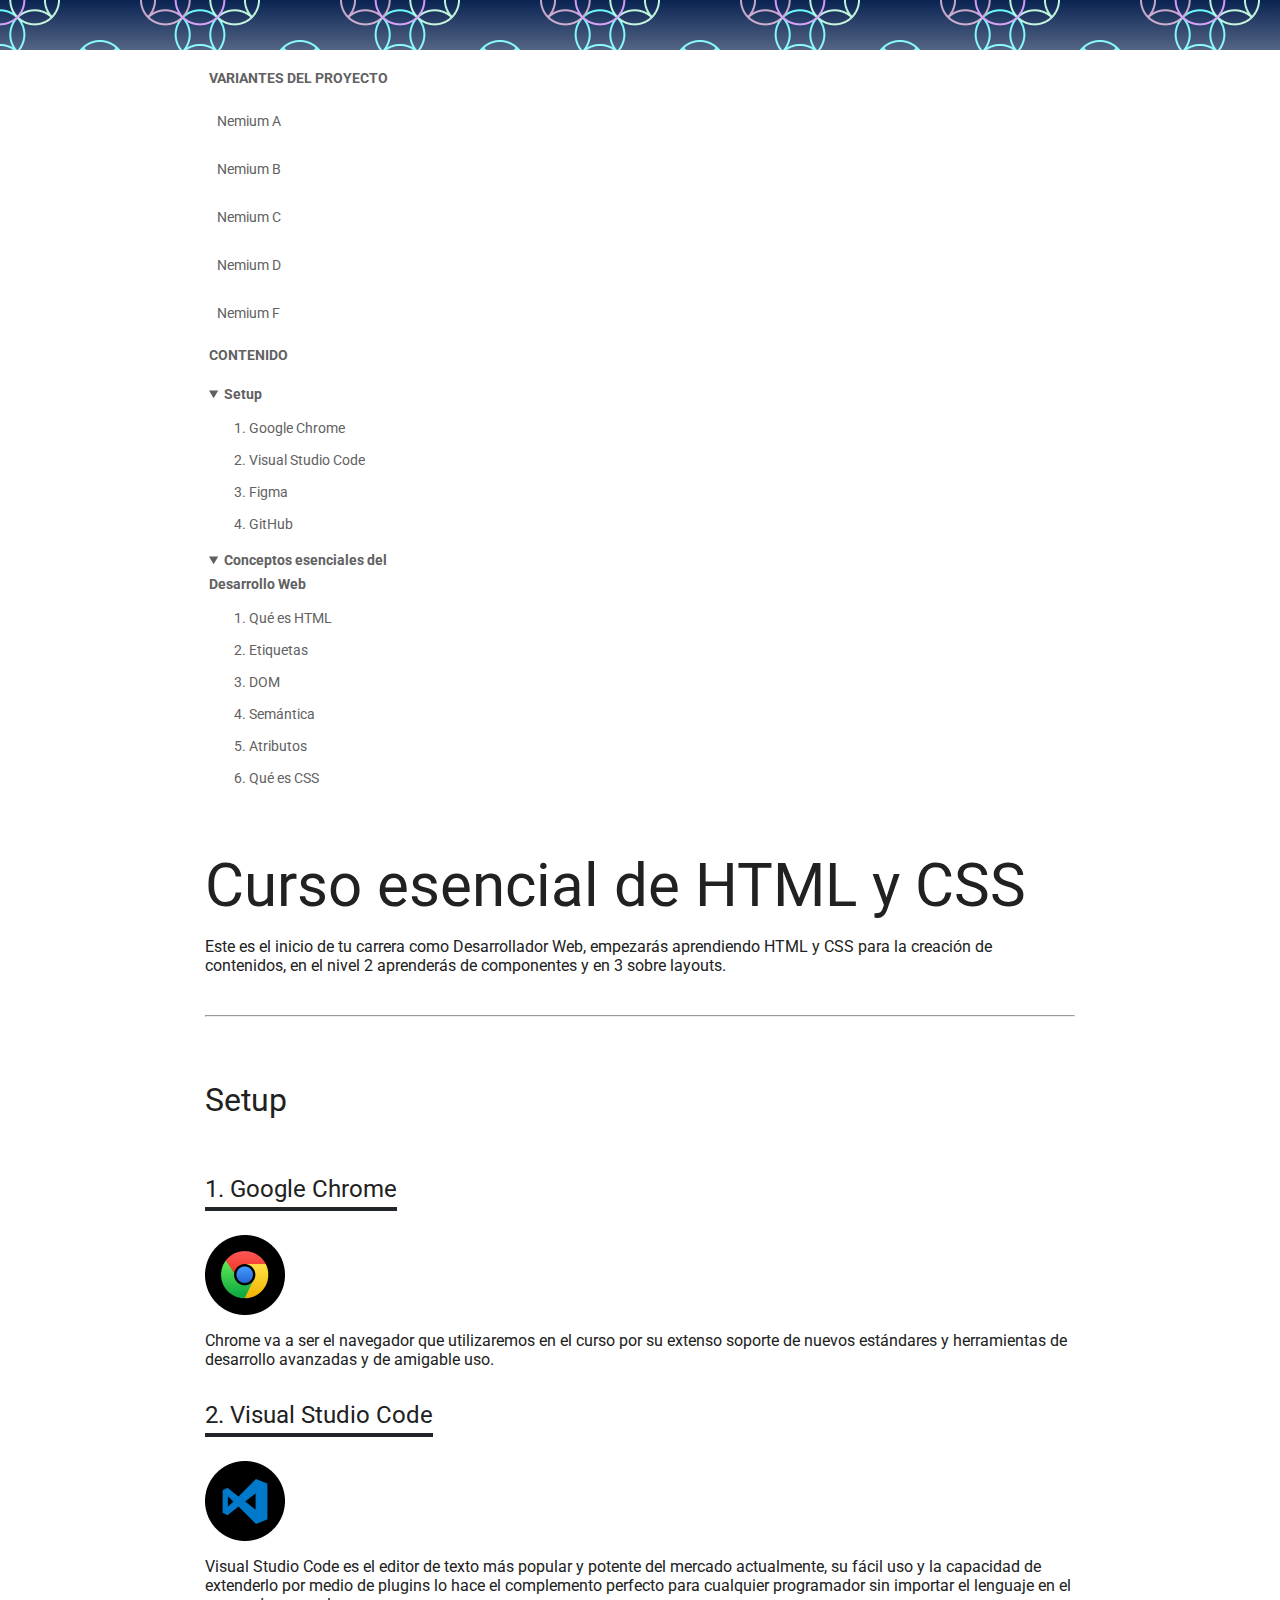
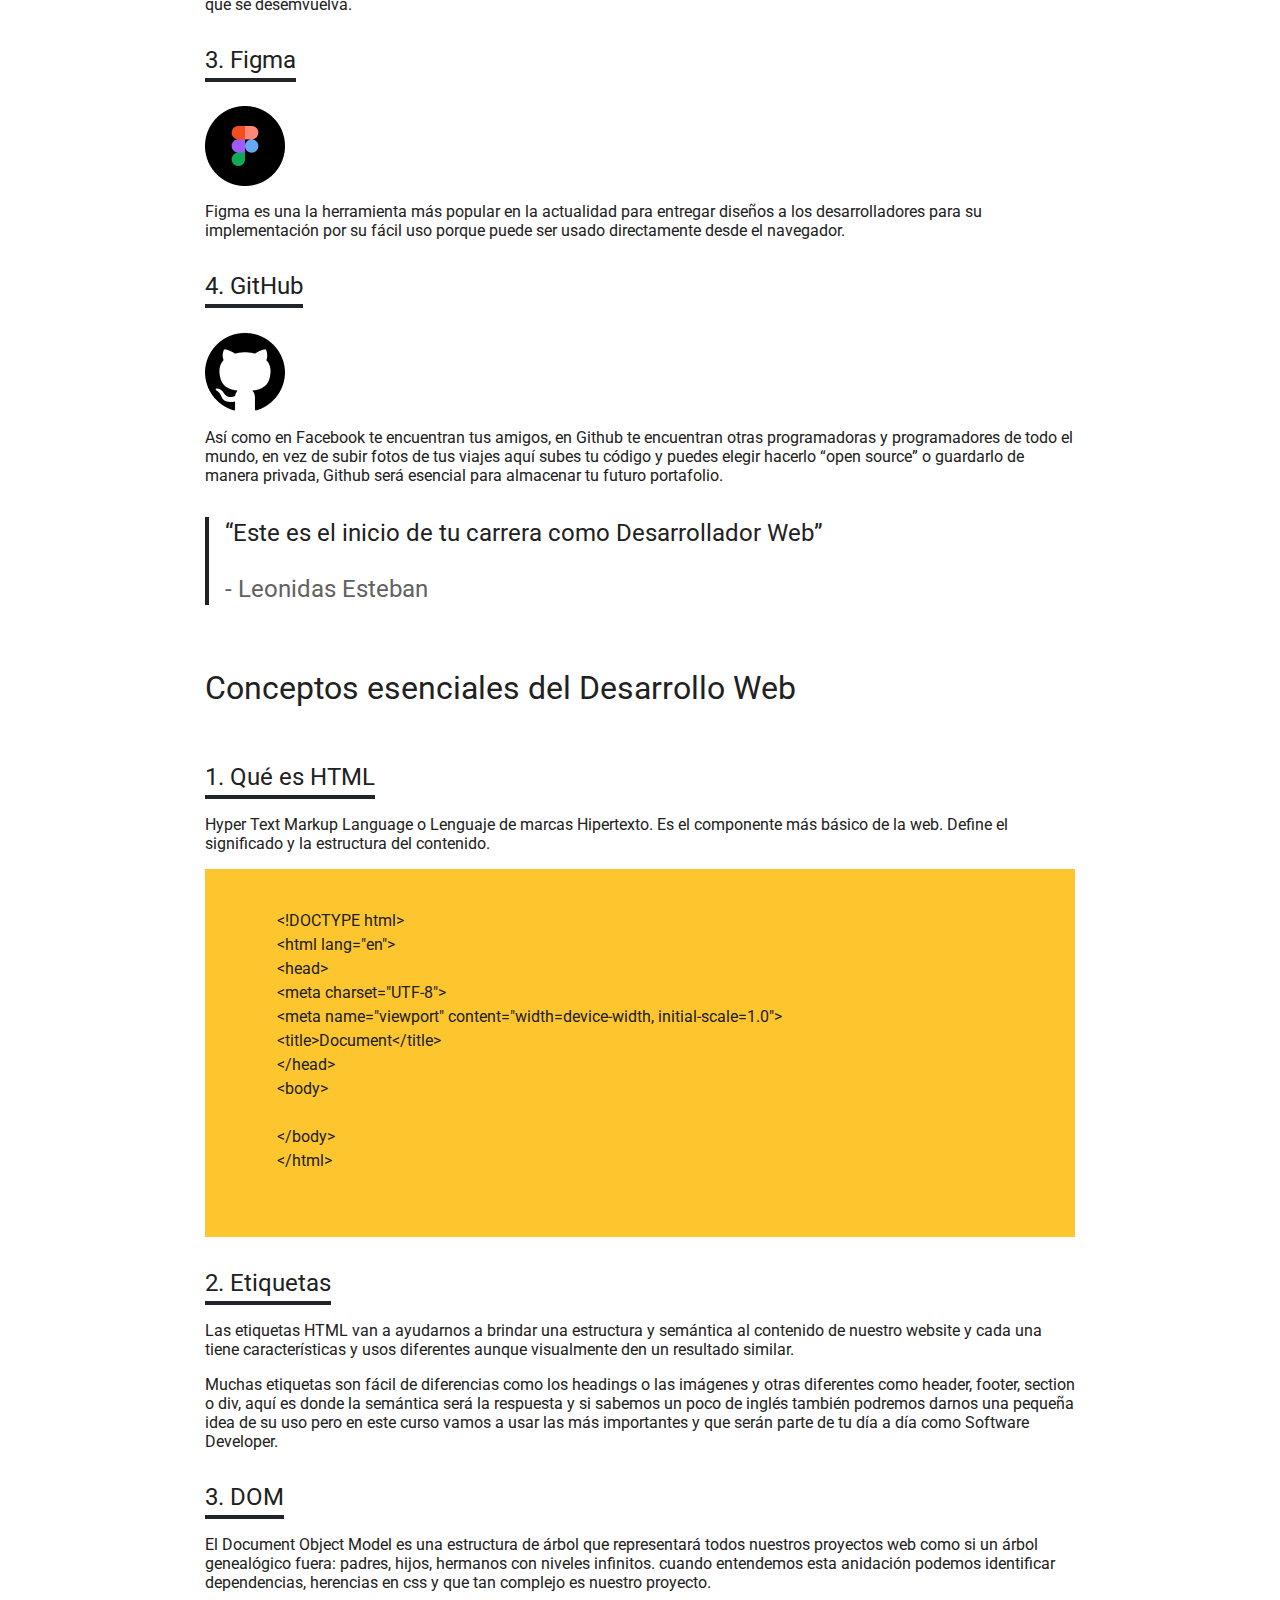
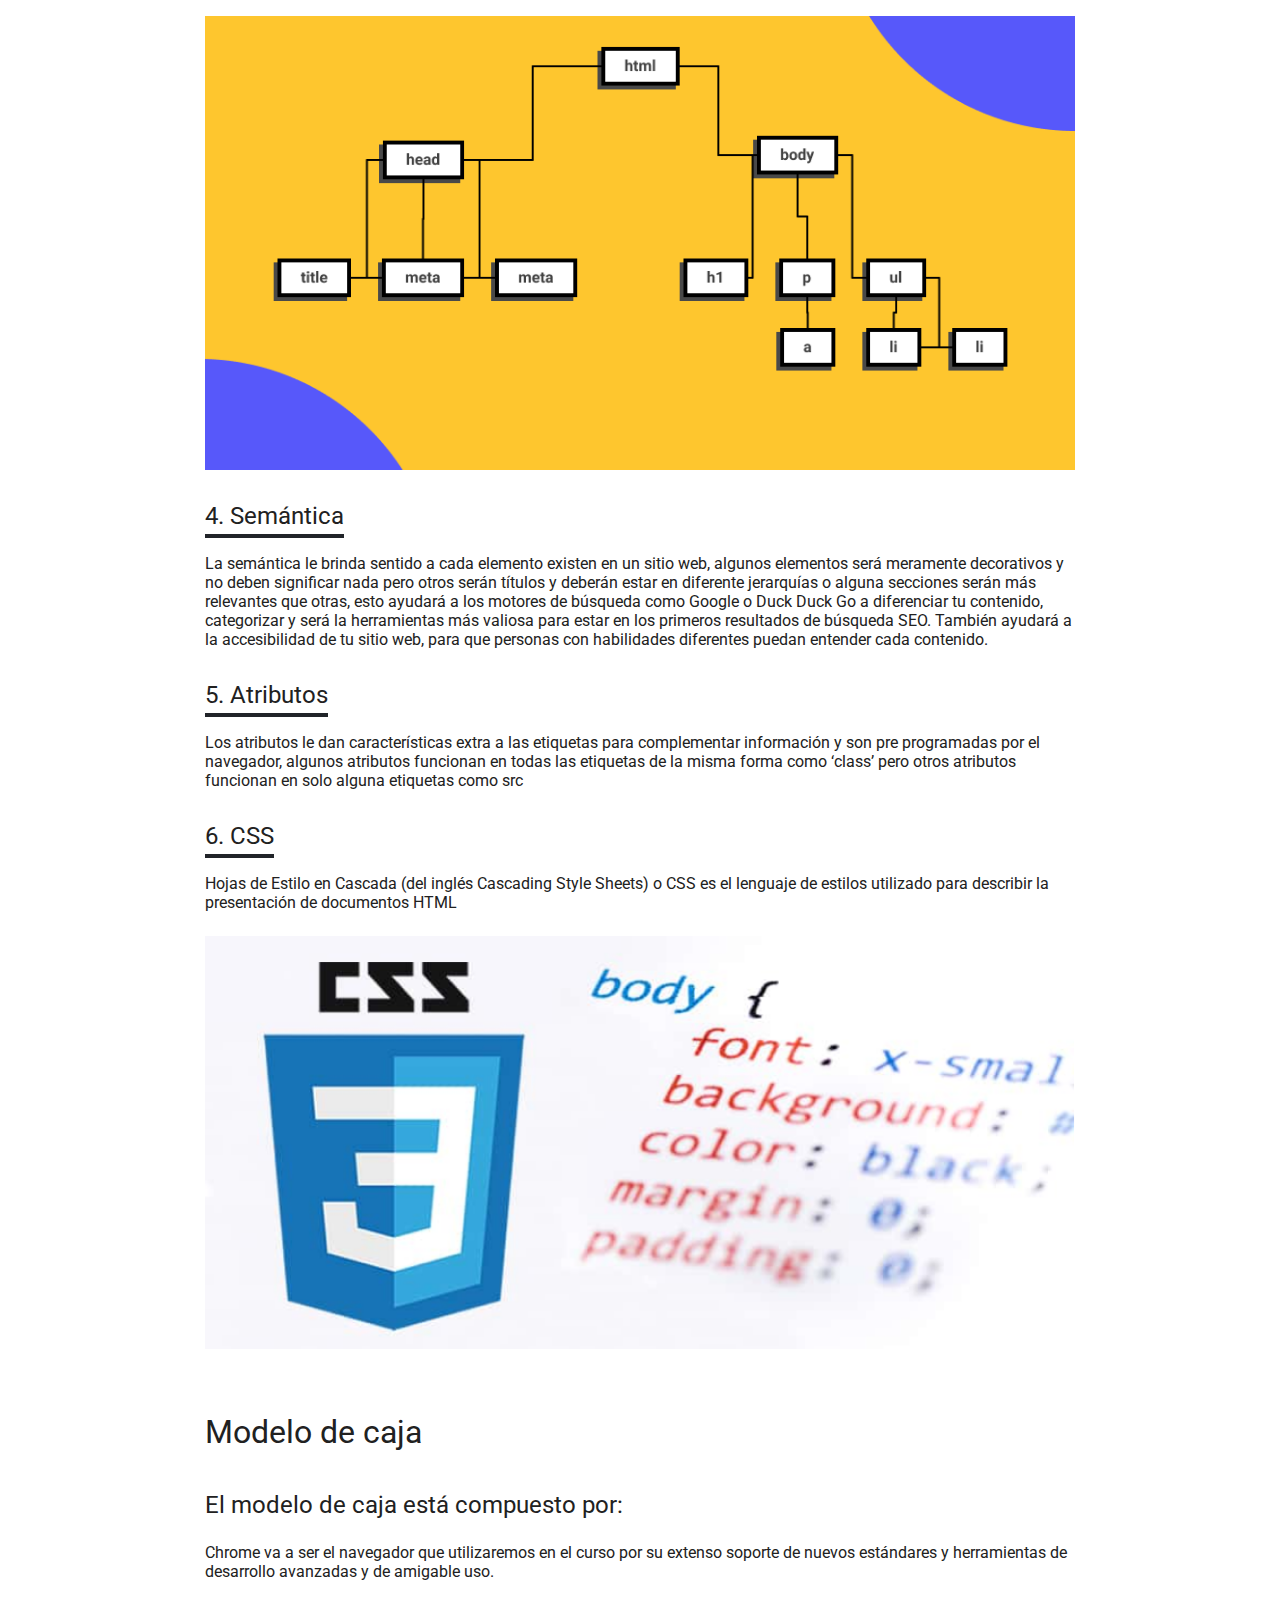
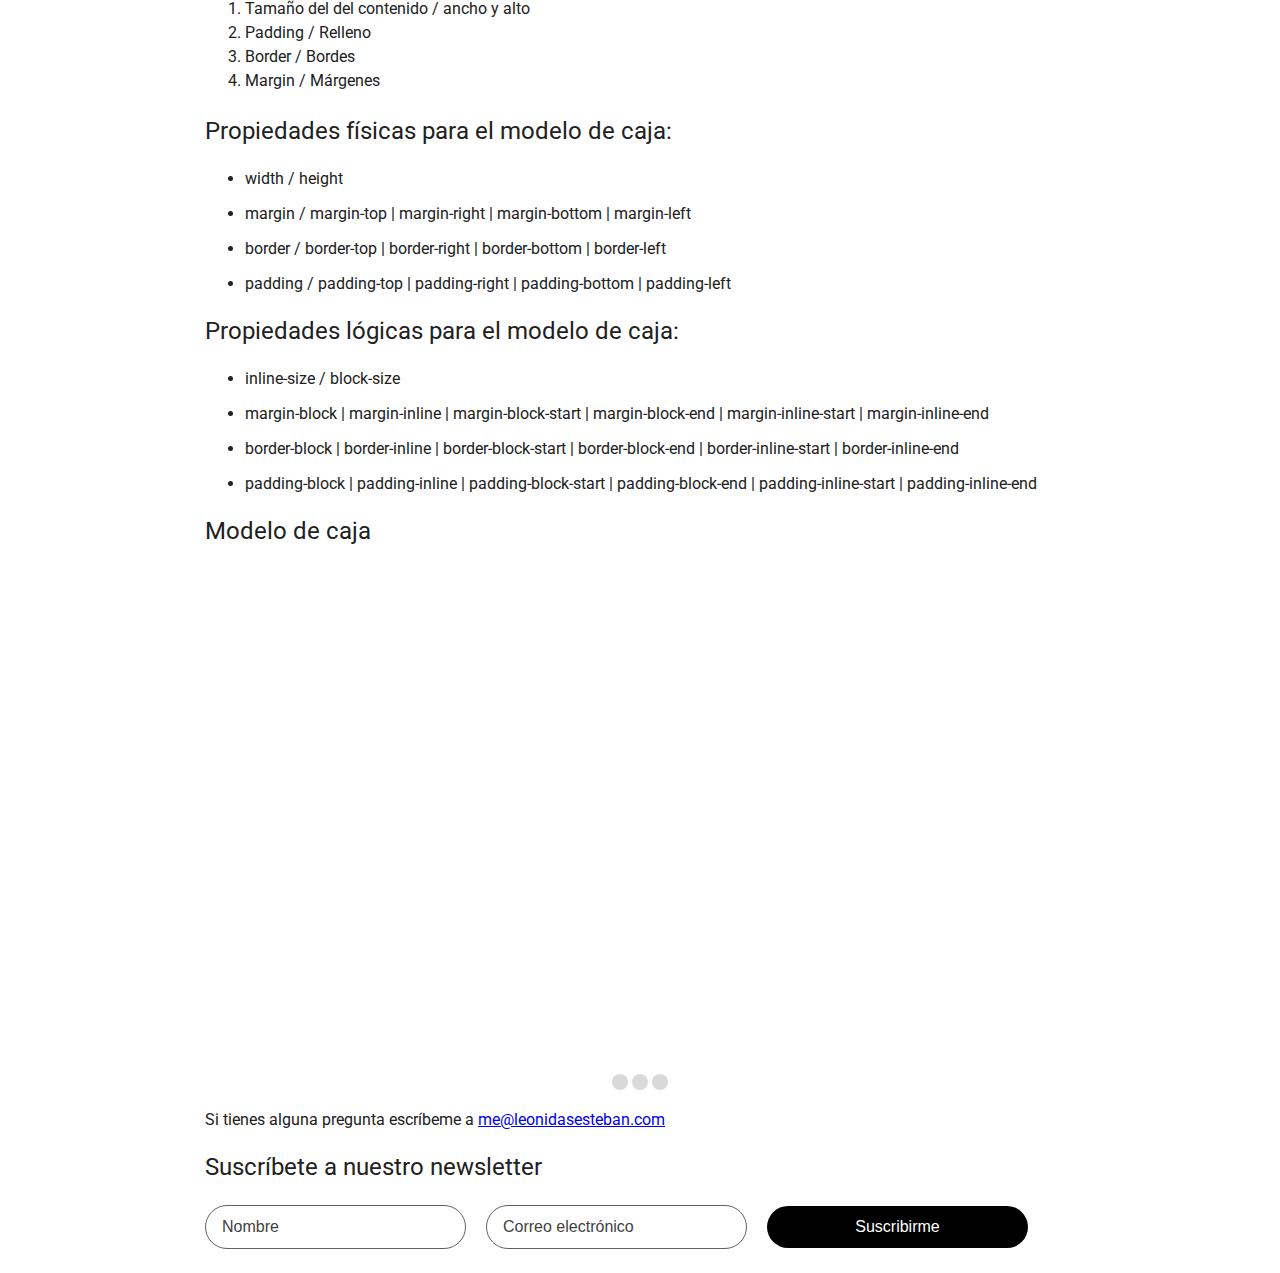
==== commit 8a60f910: "reoirganizacion y wrapper de h3 en listas de section-content" ====
--- a/index.html
+++ b/index.html
@@ -27,10 +27,10 @@
                             <h4>VARIANTES DEL PROYECTO</h4>
                             <ul>
                                 <li><a href="./index.html">Nemium A</a></li>
-                                <li><a href="./nemiun_B.html">Nemium B</a></li>
-                                <li><a href="">Nemium C</a></li>
-                                <li><a href="./nemiun_D.html">Nemium D</a></li>
-                                <li><a href="">Nemium F</a></li>
+                                <li><a href="./html/nemiun_B.html">Nemium B</a></li>
+                                <li><a href="./html/nemiun_C.html">Nemium C</a></li>
+                                <li><a href="./html/nemiun_D.html">Nemium D</a></li>
+                                <li><a href="./html/nemiun_E.html">Nemium F</a></li>
                             </ul>
                         </div>
                         <div class="contenido">
@@ -98,41 +98,61 @@
         
                 <section class="section-content">
                     <h2>Setup</h2>
-                        <h3 id="google_chrome">Google Chrome</h3>
-                        <img src="./assets/img/logos/black/google_chrome.png" alt="logo de Google Chrome" title="Logo de Google Chrome">
-                        <p>Chrome va a ser el navegador que utilizaremos en el curso por su extenso soporte de nuevos estándares y herramientas de desarrollo avanzadas y de amigable uso.</p>
-                
-                        <h3 id="vsc">Visual Studio Code</h3>
-                        <img src="./assets/img/logos/black/visual_studio_code.png" alt="logo de Visual Studio Code" title="Logo de Visual Studio Code">
-                        <p>Visual Studio Code es el editor de texto más popular y potente del mercado actualmente, su fácil uso y la capacidad de extenderlo por medio de plugins lo hace el complemento perfecto para cualquier programador sin importar el lenguaje en el que se desemvuelva.</p>
-                
-                        <h3 id="figma">Figma</h3>
-                        <img src="./assets/img/logos/black/figma.png" alt="logo de Figma" title="Logo de Figma">
-                        <p>Figma es una la herramienta más popular en la actualidad para entregar diseños a los desarrolladores para su implementación por su fácil uso porque puede ser usado directamente desde el navegador.</p>
-                
-                        <h3 id="github">GitHub</h3>
-                        <img src="./assets/img/logos/black/github.png" alt="logo de github" title="Logo de GitHub">
-                        <p>Así como en Facebook te encuentran tus amigos, en Github te encuentran otras programadoras y programadores de todo el mundo, en vez de subir fotos de tus viajes aquí subes tu código y puedes elegir hacerlo “open source” o guardarlo de manera privada, Github será esencial para almacenar tu futuro portafolio.</p>
-        
-                        <blockquote>
-                            <p>
-                                “Este es el inicio de tu carrera como Desarrollador Web”
-                            </p>
-                            <p>
-                                <span>
-                                    Leonidas Esteban
-                                </span>
-                            </p>
-                        </blockquote>
+                    <div class="h3-wrapper">
+                        <div class="h3-content">
+                            <h3 id="google_chrome">Google Chrome</h3>
+                        </div>
+                    </div>
+                    <img src="./assets/img/logos/black/google_chrome.png" alt="logo de Google Chrome" title="Logo de Google Chrome">
+                    <p>Chrome va a ser el navegador que utilizaremos en el curso por su extenso soporte de nuevos estándares y herramientas de desarrollo avanzadas y de amigable uso.</p>
+                
+                    <div class="h3-wrapper">
+                        <div class="h3-content">
+                            <h3 id="vsc">Visual Studio Code</h3>
+                        </div>
+                    </div>
+                    <img src="./assets/img/logos/black/visual_studio_code.png" alt="logo de Visual Studio Code" title="Logo de Visual Studio Code">
+                    <p>Visual Studio Code es el editor de texto más popular y potente del mercado actualmente, su fácil uso y la capacidad de extenderlo por medio de plugins lo hace el complemento perfecto para cualquier programador sin importar el lenguaje en el que se desemvuelva.</p>
+                
+                    <div>
+                        <div>
+                            <h3 id="figma">Figma</h3>
+                        </div>
+                    </div>
+                    <img src="./assets/img/logos/black/figma.png" alt="logo de Figma" title="Logo de Figma">
+                    <p>Figma es una la herramienta más popular en la actualidad para entregar diseños a los desarrolladores para su implementación por su fácil uso porque puede ser usado directamente desde el navegador.</p>
+                
+                    <div>
+                        <div>
+                            <h3 id="github">GitHub</h3>
+                        </div>
+                    </div>
+                    <img src="./assets/img/logos/black/github.png" alt="logo de github" title="Logo de GitHub">
+                    <p>Así como en Facebook te encuentran tus amigos, en Github te encuentran otras programadoras y programadores de todo el mundo, en vez de subir fotos de tus viajes aquí subes tu código y puedes elegir hacerlo “open source” o guardarlo de manera privada, Github será esencial para almacenar tu futuro portafolio.</p>
+        
+                    <blockquote>
+                        <p>
+                            “Este es el inicio de tu carrera como Desarrollador Web”
+                        </p>
+                        <p>
+                            <span>
+                                Leonidas Esteban
+                            </span>
+                        </p>
+                    </blockquote>
                 </section>
         
                 <hr> 
         
                 <section class="section-content">
                     <h2>Conceptos esenciales del Desarrollo Web</h2>
-                        <h3 id="html">Qué es HTML</h3>
-                        <p>Hyper Text Markup Language o Lenguaje de marcas Hipertexto. Es el componente más básico de la web. Define el significado y la estructura del contenido.</p>
-                        <pre>
+                    <div>
+                        <div>
+                            <h3 id="html">Qué es HTML</h3>
+                        </div>
+                    </div>
+                    <p>Hyper Text Markup Language o Lenguaje de marcas Hipertexto. Es el componente más básico de la web. Define el significado y la estructura del contenido.</p>
+                    <pre>
         &lt;!DOCTYPE html&gt;
         &lt;html lang=&quot;en&quot;&gt;
         &lt;head&gt;
@@ -144,25 +164,45 @@
                     
         &lt;/body&gt;
         &lt;/html&gt;
-                        </pre>
-                
-                        <h3 id="etiquetas">Etiquetas</h3>
-                        <p>Las etiquetas HTML van a ayudarnos a brindar una estructura y semántica al contenido de nuestro website y cada una tiene características y usos diferentes aunque visualmente den un resultado similar.</p>
-                        <p>Muchas etiquetas son fácil de diferencias como los headings o las imágenes y otras diferentes como header, footer, section o div, aquí es donde la semántica será la respuesta y si sabemos un poco de inglés también podremos darnos una pequeña idea de su uso pero en este curso vamos a usar las más importantes y que serán parte de tu día a día como Software Developer.</p>
-                
-                        <h3 id="dom">DOM</h3>
-                        <p>El Document Object Model es una estructura de árbol que representará todos nuestros proyectos web como si un árbol genealógico fuera: padres, hijos, hermanos con niveles infinitos. cuando entendemos esta anidación podemos identificar dependencias, herencias en css y que tan complejo es nuestro proyecto.</p>
-                        <img src="./assets/img/contenidos/dom/dom.png" alt="Estructura de arbol que representa al Document Object Model">
-                
-                        <h3 id="semantica">Semántica</h3>
-                        <p>La semántica le brinda sentido a cada elemento existen en un sitio web, algunos elementos será meramente decorativos y no deben significar nada pero otros serán títulos y deberán estar en diferente jerarquías o alguna secciones serán más relevantes que otras, esto ayudará a los motores de búsqueda como Google o Duck Duck Go a diferenciar tu contenido, categorizar y será la herramientas más valiosa para estar en los primeros resultados de búsqueda SEO. También ayudará a la accesibilidad de tu sitio web, para que personas con habilidades diferentes puedan entender cada contenido.</p>
-                
-                        <h3 id="atributos">Atributos</h3>
-                        <p>Los atributos le dan características extra a las etiquetas para complementar información y son pre programadas por el navegador, algunos atributos funcionan en todas las etiquetas de la misma forma como ‘class’ pero otros atributos funcionan en solo alguna etiquetas como src</p>
-                
-                        <h3 id="css">CSS</h3>
-                        <p>Hojas de Estilo en Cascada (del inglés Cascading Style Sheets) o CSS es el lenguaje de estilos utilizado para describir la presentación de documentos HTML</p>
-                        <img src="./assets/img/contenidos/css/css.png" alt="Código Cascading Style Sheets">
+                    </pre>
+                
+                    <div>
+                        <div>
+                            <h3 id="etiquetas">Etiquetas</h3>
+                        </div>
+                    </div>
+                    <p>Las etiquetas HTML van a ayudarnos a brindar una estructura y semántica al contenido de nuestro website y cada una tiene características y usos diferentes aunque visualmente den un resultado similar.</p>
+                    <p>Muchas etiquetas son fácil de diferencias como los headings o las imágenes y otras diferentes como header, footer, section o div, aquí es donde la semántica será la respuesta y si sabemos un poco de inglés también podremos darnos una pequeña idea de su uso pero en este curso vamos a usar las más importantes y que serán parte de tu día a día como Software Developer.</p>
+            
+                    <div>
+                        <div>
+                            <h3 id="dom">DOM</h3>
+                        </div>
+                    </div>
+                    <p>El Document Object Model es una estructura de árbol que representará todos nuestros proyectos web como si un árbol genealógico fuera: padres, hijos, hermanos con niveles infinitos. cuando entendemos esta anidación podemos identificar dependencias, herencias en css y que tan complejo es nuestro proyecto.</p>
+                    <img src="./assets/img/contenidos/dom/dom.png" alt="Estructura de arbol que representa al Document Object Model">
+            
+                    <div>
+                        <div>
+                            <h3 id="semantica">Semántica</h3>
+                        </div>
+                    </div>
+                    <p>La semántica le brinda sentido a cada elemento existen en un sitio web, algunos elementos será meramente decorativos y no deben significar nada pero otros serán títulos y deberán estar en diferente jerarquías o alguna secciones serán más relevantes que otras, esto ayudará a los motores de búsqueda como Google o Duck Duck Go a diferenciar tu contenido, categorizar y será la herramientas más valiosa para estar en los primeros resultados de búsqueda SEO. También ayudará a la accesibilidad de tu sitio web, para que personas con habilidades diferentes puedan entender cada contenido.</p>
+            
+                    <div>
+                        <div>
+                            <h3 id="atributos">Atributos</h3>
+                        </div>
+                    </div>
+                    <p>Los atributos le dan características extra a las etiquetas para complementar información y son pre programadas por el navegador, algunos atributos funcionan en todas las etiquetas de la misma forma como ‘class’ pero otros atributos funcionan en solo alguna etiquetas como src</p>
+            
+                    <div>
+                        <div>
+                            <h3 id="css">CSS</h3>
+                        </div>
+                    </div>
+                    <p>Hojas de Estilo en Cascada (del inglés Cascading Style Sheets) o CSS es el lenguaje de estilos utilizado para describir la presentación de documentos HTML</p>
+                    <img src="./assets/img/contenidos/css/css.png" alt="Código Cascading Style Sheets">
                 </section>
         
                 <section class="section-model-content">
--- a/css/variantes/styles_nemiun_A.css
+++ b/css/variantes/styles_nemiun_A.css
@@ -89,10 +89,10 @@
 h3 {
     font-size: 1.5em;
     font-weight: normal;
-    margin: 16px 0 24px;
-    position: sticky;
+    /* margin: 16px 0 24px; */
+    /* position: sticky;
     top: 0;
-    background: var(--white);
+    background: var(--white); */
 }
 
 .section-content + hr {
@@ -114,18 +114,33 @@
     max-width: 100%;
 }
 
-.section-content h3 {
+.section-content div {
+    background: var(--white);
+    position: sticky;
+    top: 0;
+    margin-block-start: 16px;
+}
+
+.section-content div div {
+    display: inline-block;
+    /* margin: 16px 0 24px; */
+    /* margin-block-start: 16px; */
+}
+
+
+.section-content div div h3 {
     counter-increment: titleList;
     padding-bottom: 8px;
     display: inline-block;
+    margin:0;
     /* margin-block-start: 2.5rem; */
 }
 
-.section-content h3::before {
+.section-content div div h3::before {
     content: counter(titleList, decimal) '. ';
 }
 
-.section-content h3::after {
+.section-content div div h3::after {
     content: '';
     width: 100%;
     height: 4px;
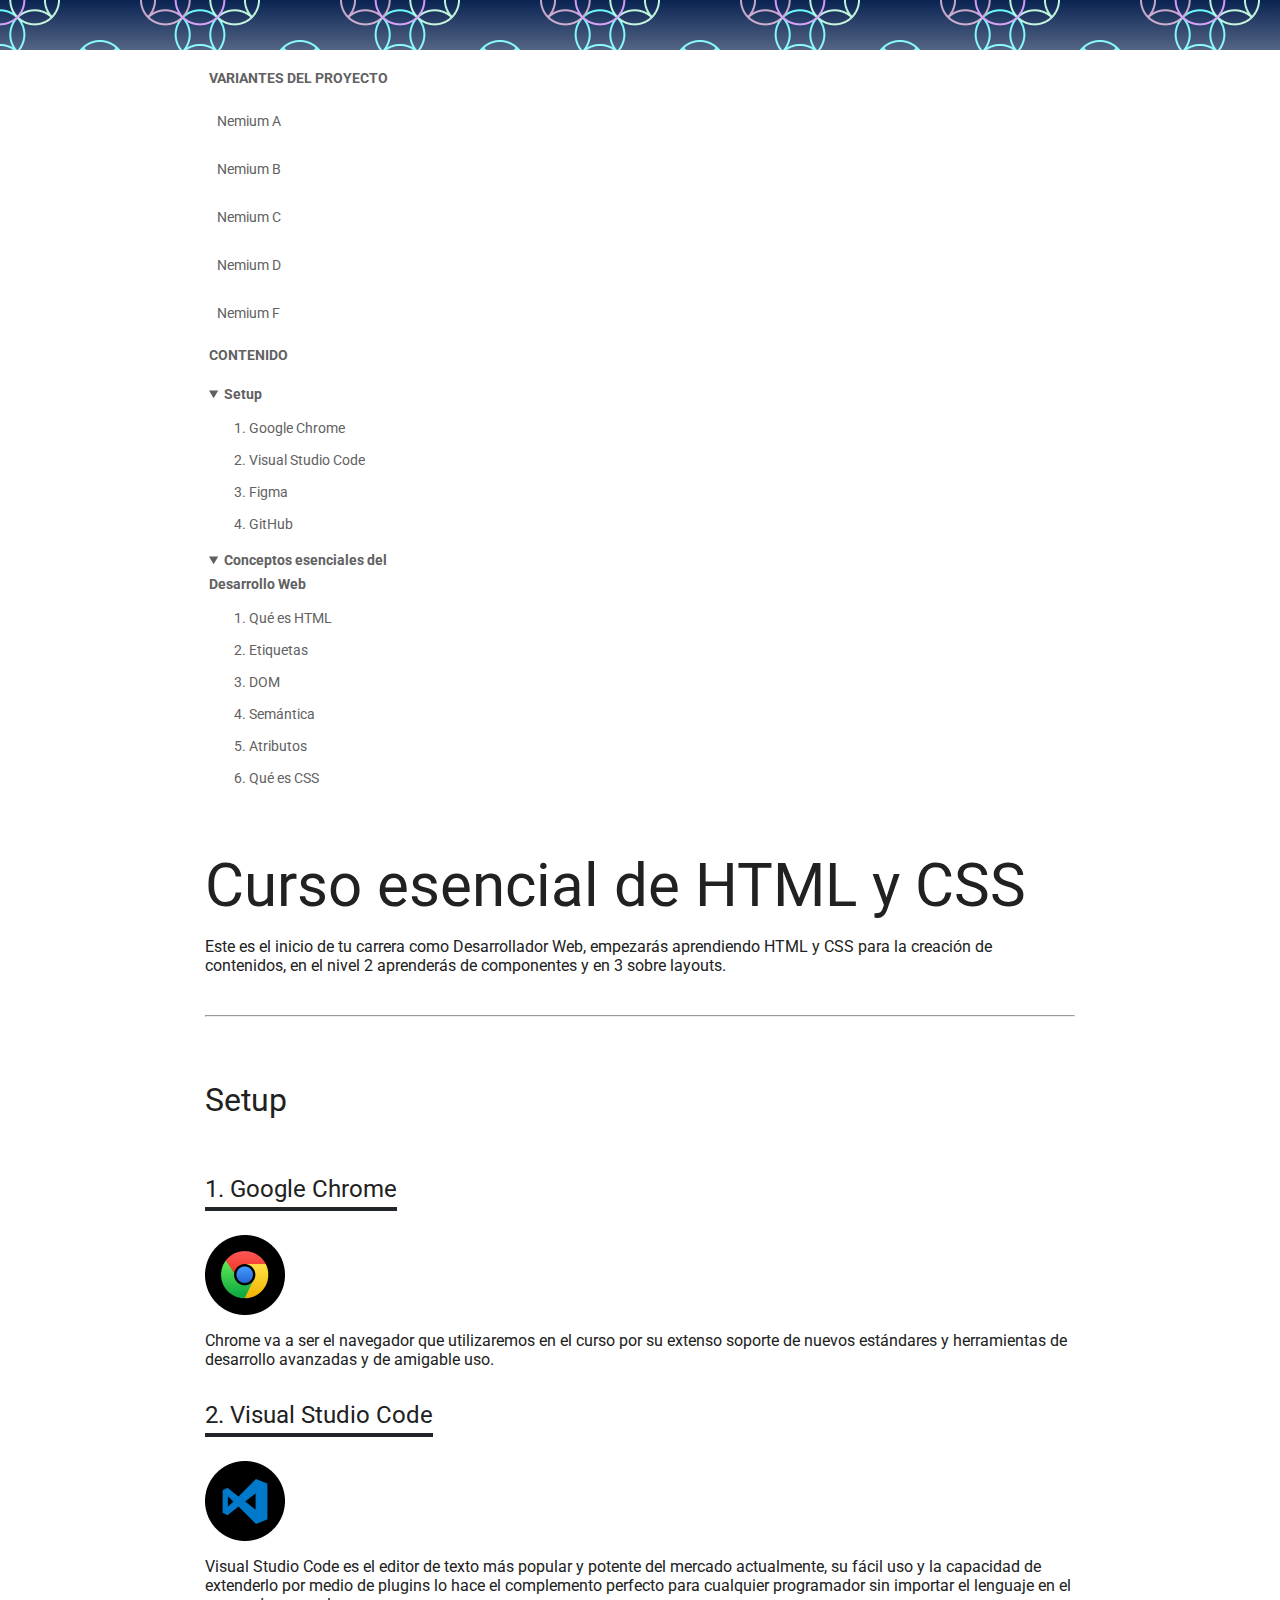
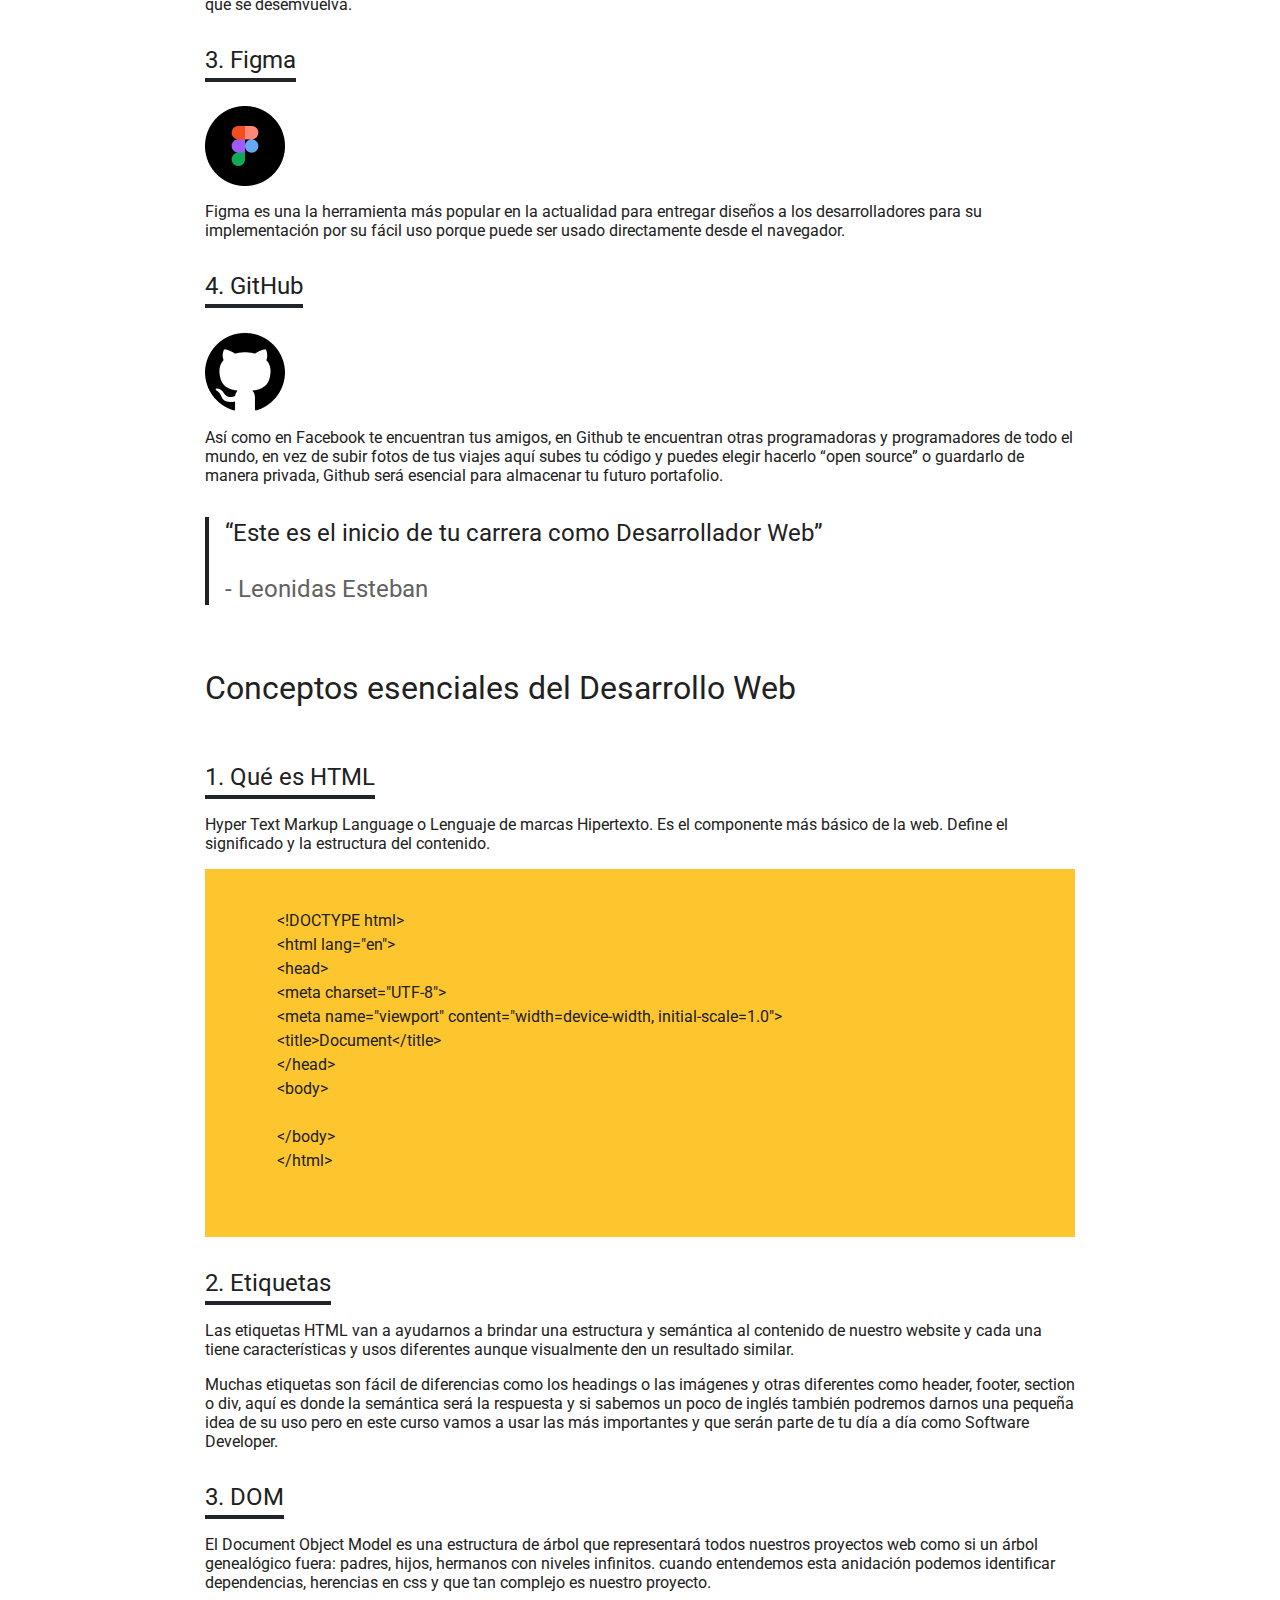
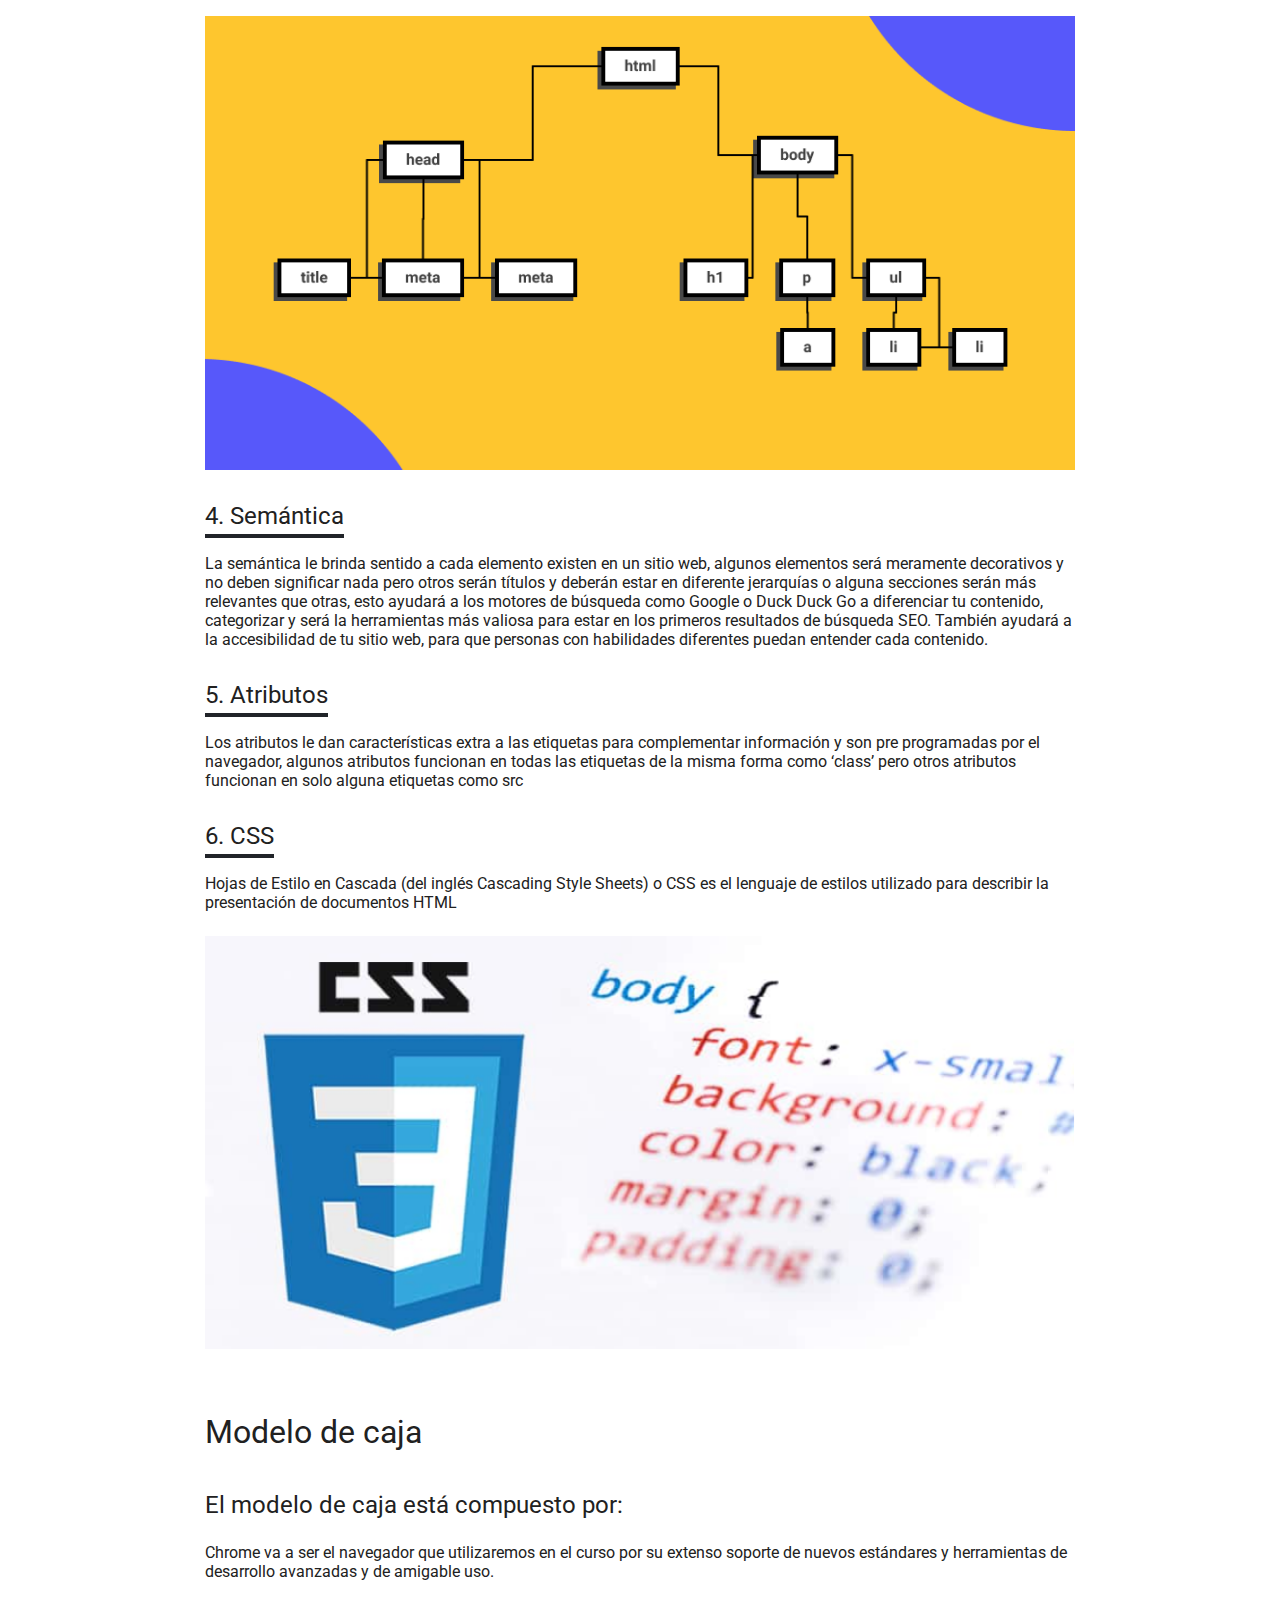
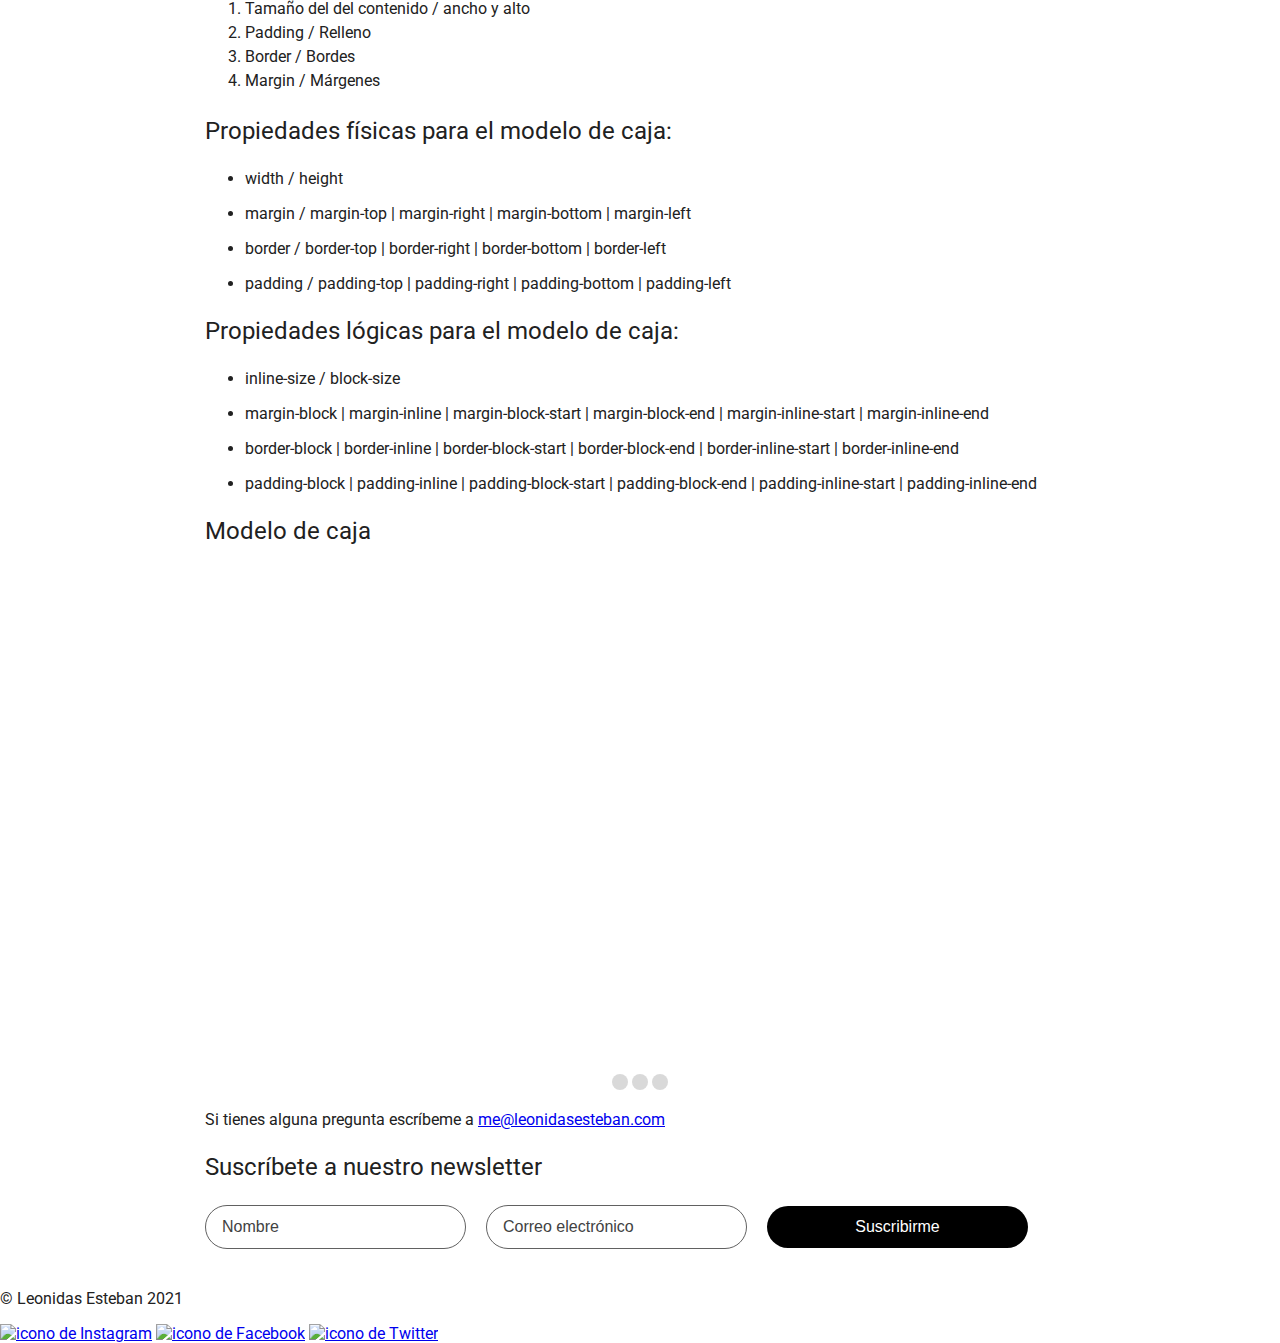
==== commit 78eb0ae9: "footer" ====
--- a/index.html
+++ b/index.html
@@ -267,8 +267,14 @@
         </div>
     </main>
     <footer>
-
+        <div class="footer-content">
+            <p>© Leonidas Esteban 2021</p>
+            <div class="redes">
+                <a href="#"><img src="./assets/img/redes/white/instagram.png"  alt="icono de Instagram"></i></a>
+                <a href="#"><img src="./assets/img/redes/white/facebook.png" alt="icono de Facebook"></a>
+                <a href="#"><img src="./assets/img/redes/white/twitter.png" alt="icono de Twitter"></a>
+            </div>
+        </div>
     </footer>
-
 </body>
 </html>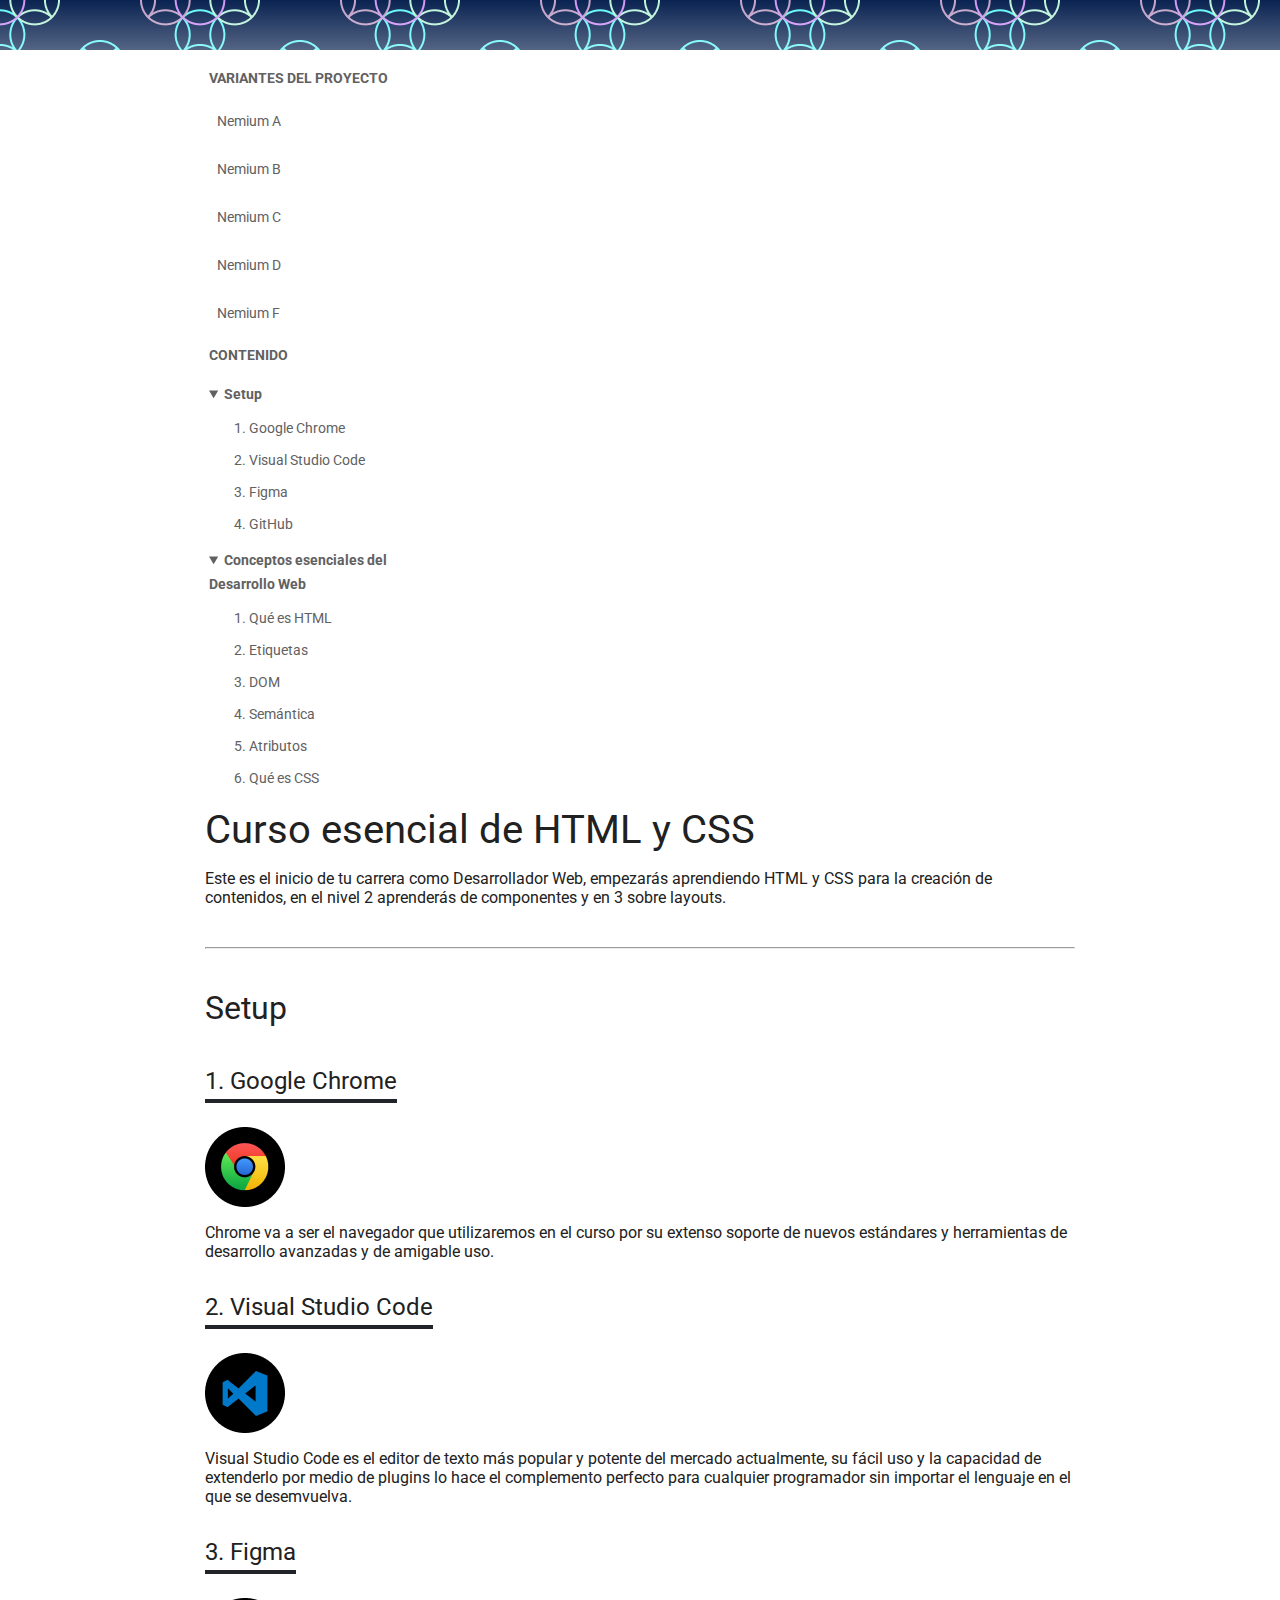
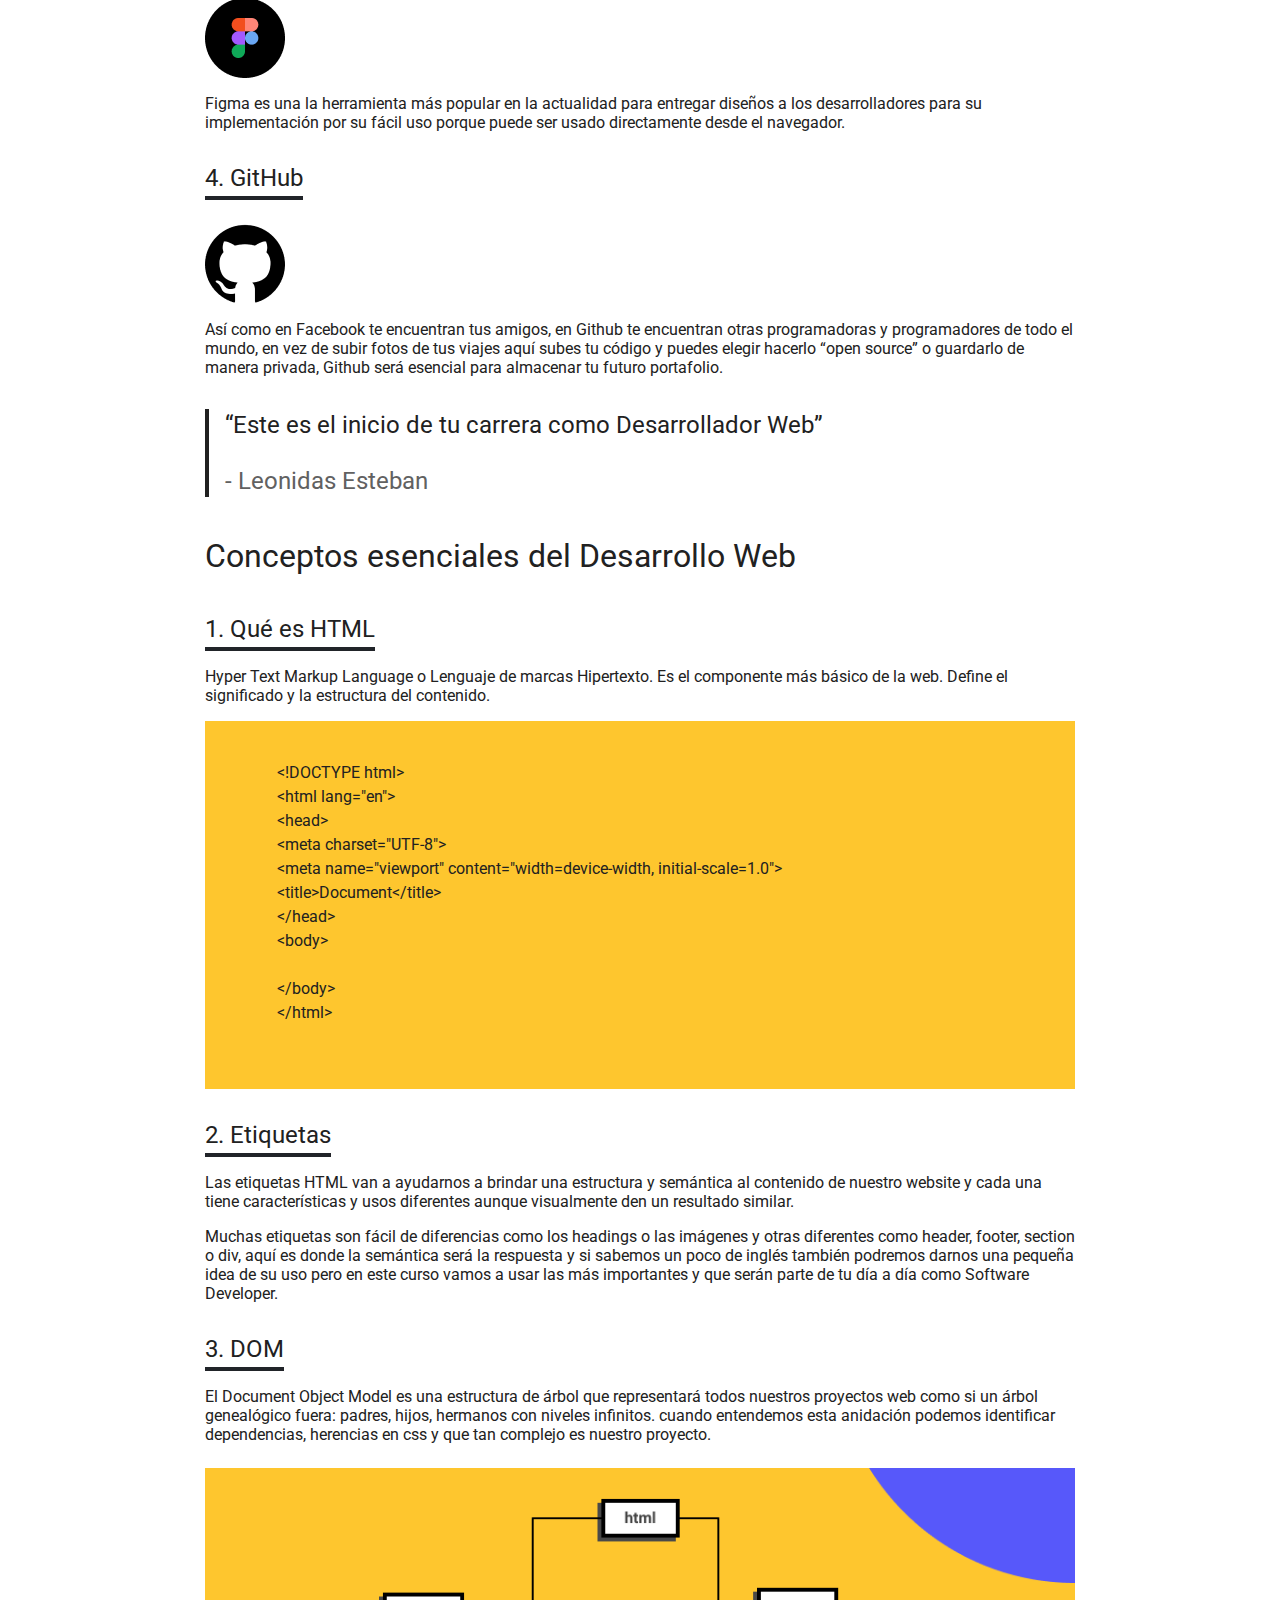
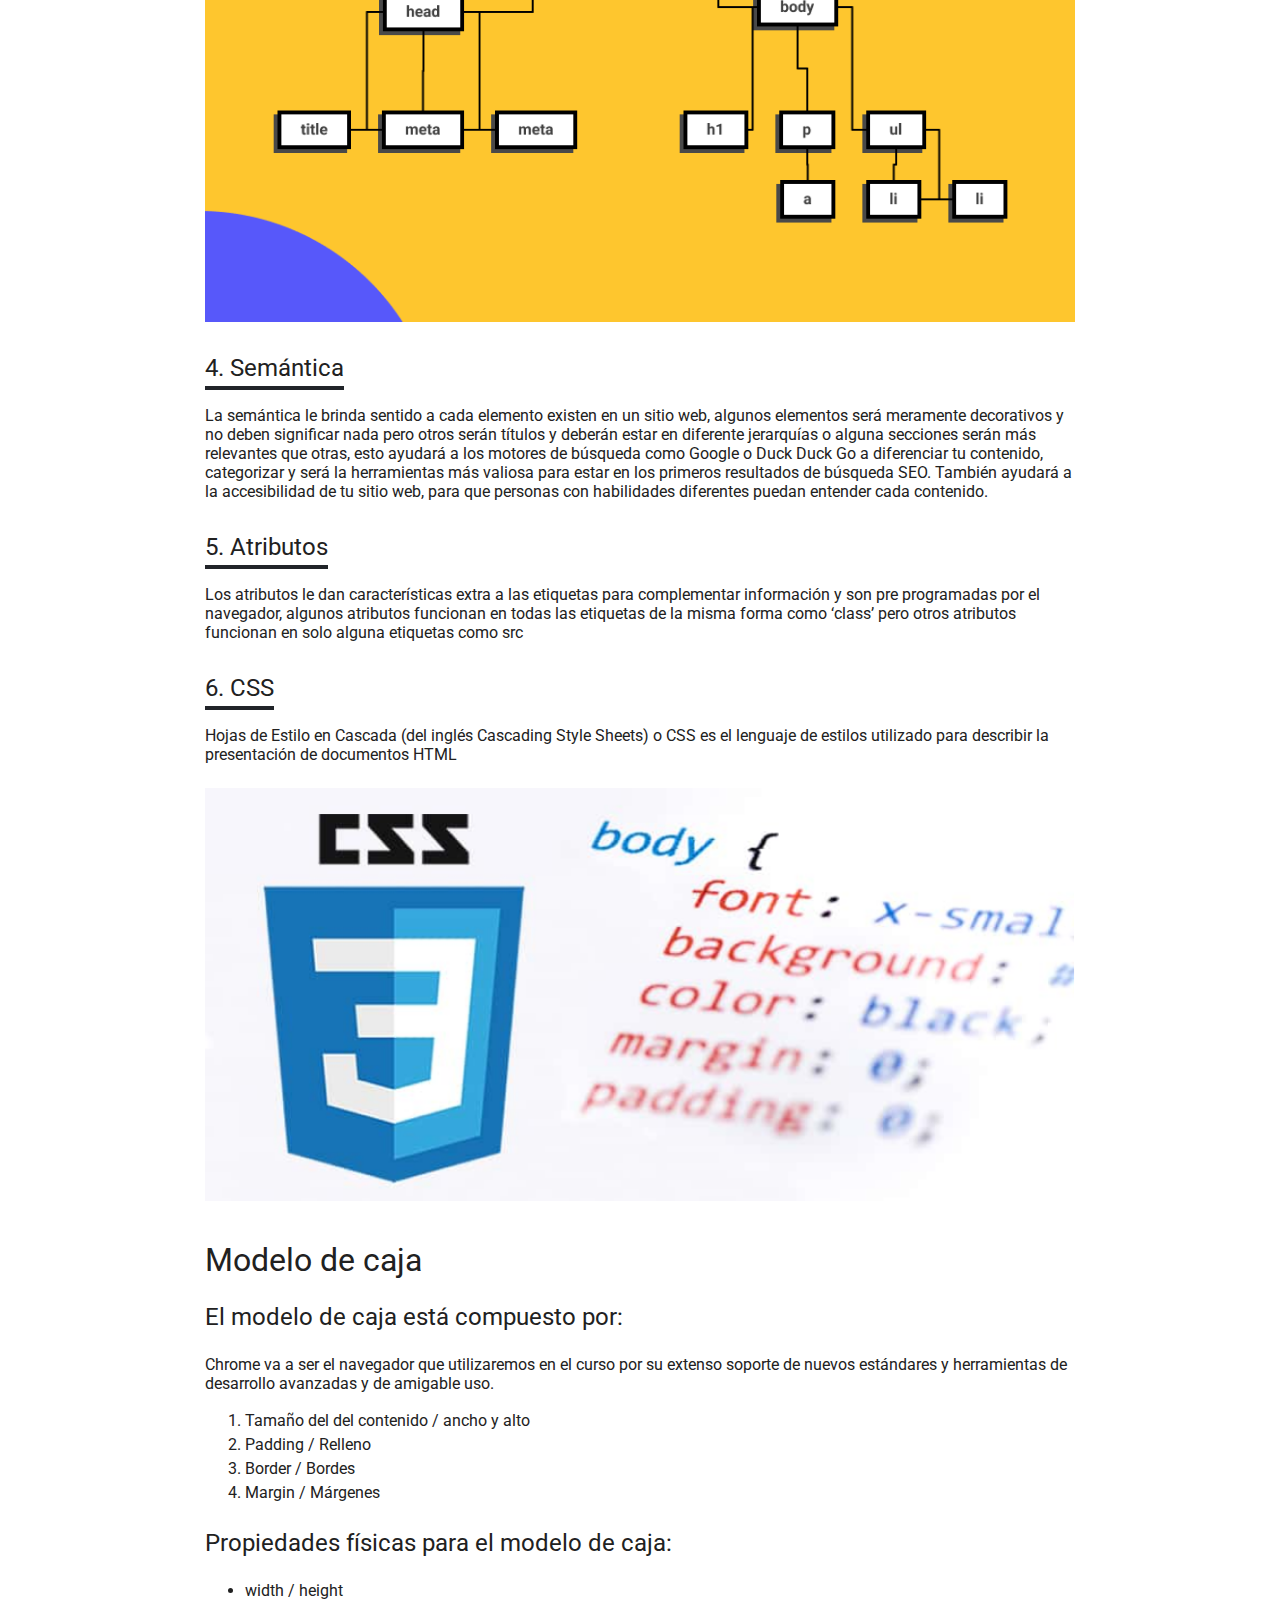
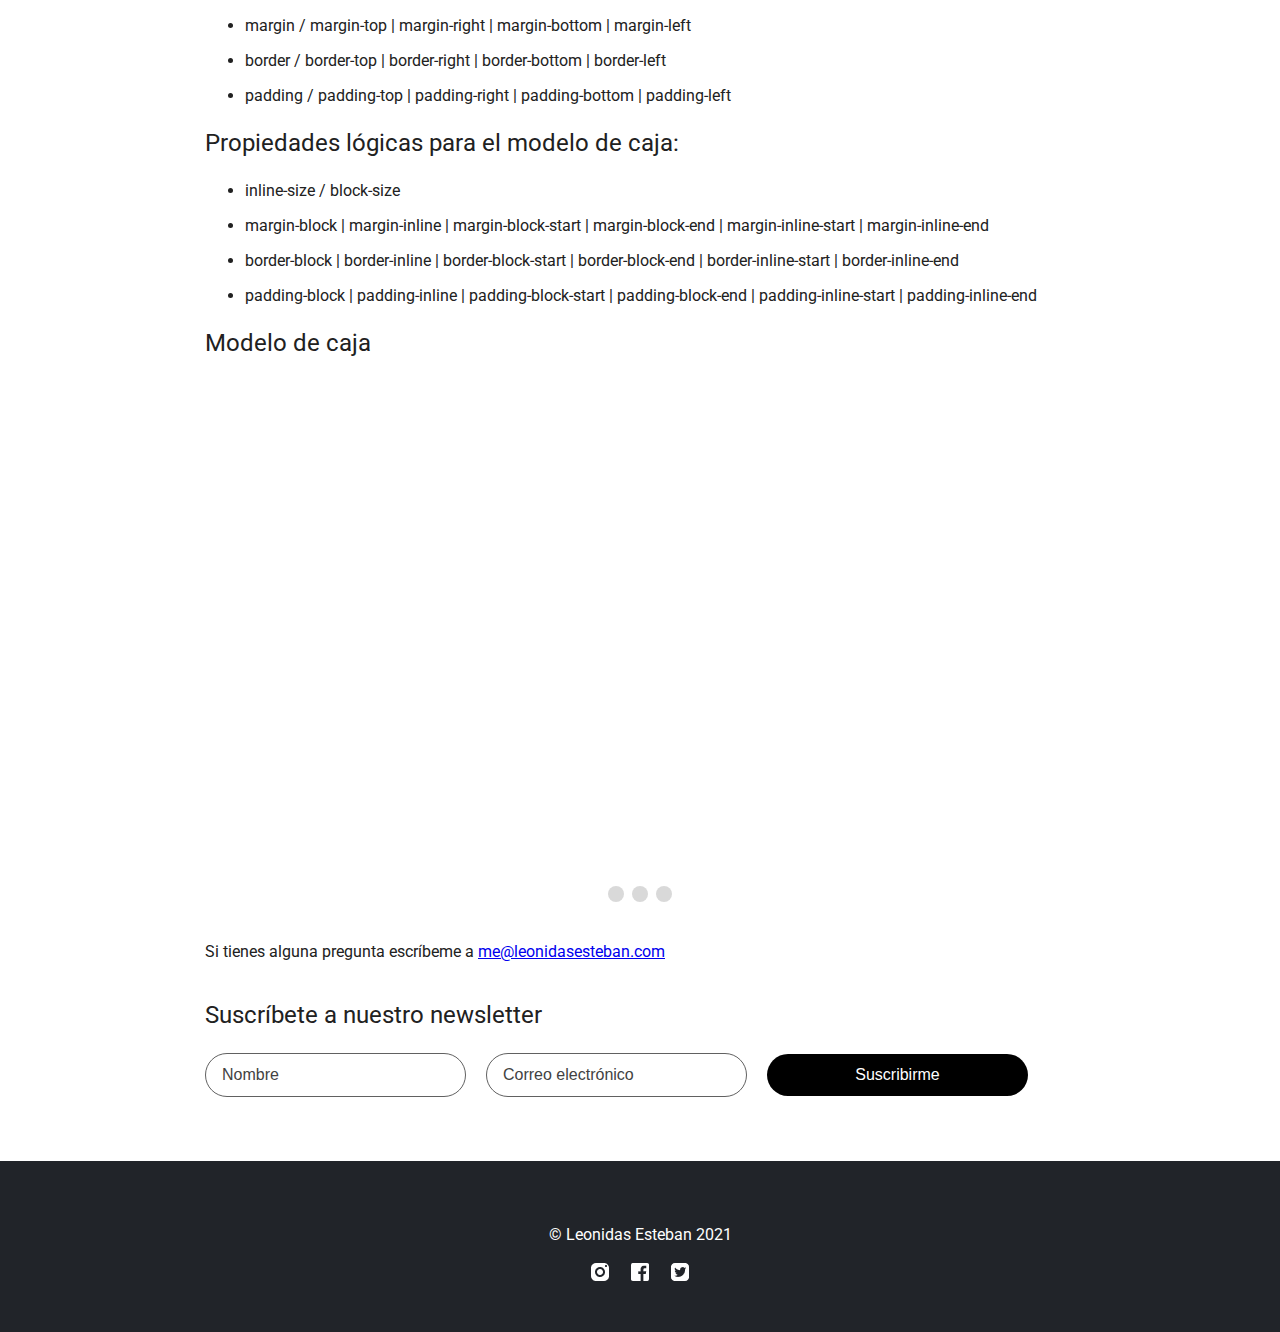
==== commit e5c70cf4: "cambios" ====
--- a/index.html
+++ b/index.html
@@ -14,6 +14,32 @@
     <link rel="preconnect" href="https://fonts.googleapis.com">
     <link rel="preconnect" href="https://fonts.gstatic.com" crossorigin>
     <link href="https://fonts.googleapis.com/css2?family=Roboto:ital,wght@0,400;0,700;1,400;1,700&display=swap" rel="stylesheet">
+
+    <!-- open graph -->
+    <meta property="og:title" content="Mi proyecto: Curso esencial de HTML y CSS" />
+    <meta property="og:type" content="website" />
+    <meta property="og:description" content="Todo lo que necesitas saber en tu día a día como FrontEnd." />
+    <meta property="og:url" content="https://antonela89.github.io/curso-esencial-html-css/" />
+    <meta property="og:image" content="https://antonela89.github.io/curso-esencial-html-css/assets/img/contenidos/dom/dom.png" />
+
+    <!-- favicon -->
+    <link rel="apple-touch-icon" sizes="57x57" href="./assets/favicon/apple-icon-57x57.png">
+    <link rel="apple-touch-icon" sizes="60x60" href="./assets/favicon//apple-icon-60x60.png">
+    <link rel="apple-touch-icon" sizes="72x72" href="./assets/favicon//apple-icon-72x72.png">
+    <link rel="apple-touch-icon" sizes="76x76" href="./assets/favicon//apple-icon-76x76.png">
+    <link rel="apple-touch-icon" sizes="114x114" href="./assets/favicon//apple-icon-114x114.png">
+    <link rel="apple-touch-icon" sizes="120x120" href="./assets/favicon//apple-icon-120x120.png">
+    <link rel="apple-touch-icon" sizes="144x144" href="./assets/favicon//apple-icon-144x144.png">
+    <link rel="apple-touch-icon" sizes="152x152" href="./assets/favicon//apple-icon-152x152.png">
+    <link rel="apple-touch-icon" sizes="180x180" href="./assets/favicon//apple-icon-180x180.png">
+    <link rel="icon" type="image/png" sizes="192x192"  href="./assets/favicon//android-icon-192x192.png">
+    <link rel="icon" type="image/png" sizes="32x32" href="./assets/favicon//favicon-32x32.png">
+    <link rel="icon" type="image/png" sizes="96x96" href="./assets/favicon//favicon-96x96.png">
+    <link rel="icon" type="image/png" sizes="16x16" href="./assets/favicon//favicon-16x16.png">
+    <link rel="manifest" href="./assets/favicon//manifest.json">
+    <meta name="msapplication-TileColor" content="#ffffff">
+    <meta name="msapplication-TileImage" content="/ms-icon-144x144.png">
+    <meta name="theme-color" content="#ffffff">
 </head>
 <body>
     <div class="hero"></div>
--- a/css/variantes/styles_nemiun_A.css
+++ b/css/variantes/styles_nemiun_A.css
@@ -1,5 +1,6 @@
 :root {
     font-size: 16px;
+    --font-family-roboto: "Roboto", sans-serif;
     --ligth-gray: #616161;
     --gray: #212121;
     --dark-gray: #212429;
@@ -13,24 +14,28 @@
 
 body {
     color: var(--gray);
-    font-family: "Roboto", sans-serif;
+    font-family: var(--font-family-roboto);
     margin: 0;
 }
 
 .hero {
-    height: 50px;
+    block-size: 3.125rem; 
     background-image: linear-gradient(to top, rgba(255, 255, 255, 0.3), transparent), url('/assets/img/fondos/pattern.png');
 }
 
+header {
+    max-inline-size: 11.75rem;
+    font-size: 0.875rem;
+    color: var(--ligth-gray);
+    margin-block-start: 1.25rem;
+}
+
 .header-content {
-    padding-inline: 20px;
-}
-
-header {
-    max-inline-size: 188px;
-    font-size: 14px;
-    color: var(--ligth-gray);
-    margin-block-start: 20px;
+    padding-inline: 1.25rem;
+}
+
+header li {
+    margin-block-end: 1rem;
 }
 
 header a {
@@ -42,19 +47,18 @@
     color: var(--gray);
 }
 
-
 .header .variantes ul {
     list-style: none;
-    padding-left: 0;
+    padding-inline-start: 0;
 }
 
 .header .variantes a {
-    padding: 8px;
+    padding: 0.5rem;
     display: block;
 }
 
 .header .variantes li:hover>a {
-    border-radius: 8px;
+    border-radius: 0.5rem;
     background-color: var(--black);
     color: var(--white);
 }
@@ -64,32 +68,29 @@
     line-height: 1.5rem;
 }
 
-header li {
-    margin-bottom: 1rem;
-}
-
 h1 {
-    font-size: 3.75em;
+    /* font-size: 3.75em; */
     font-weight: normal;
-    margin: 64px 0 16px;
+    font-size: 2.5em;
+    margin-block: 1.25rem 1rem;
+    /* margin-block: 4rem 1rem; */
 }
 
 hr {
-    margin: 40px 0;
+    margin-block: 2.5rem;
     color: #61616133
 }
-
 
 h2 {
     font-size: 2em;
     font-weight: normal;
-    margin: 64px 0 40px;
+    margin-block: 2.5rem 1.5rem;
 }
 
 h3 {
     font-size: 1.5em;
     font-weight: normal;
-    /* margin: 16px 0 24px; */
+    /* margin: 16px 0 1.5rem; */
     /* position: sticky;
     top: 0;
     background: var(--white); */
@@ -101,36 +102,36 @@
 
 .section-content {
     counter-reset: titleList;
-    margin-top: 64px;
+    margin-block-start: 2.5rem;
 }
 
 .section-content:first-of-type {
-    margin-top: 0;
+    margin-block-start: 0;
 }
 
 .section-content img {
     display: block;
-    margin-top: 24px;
-    max-width: 100%;
+    margin-top: 1.5rem;
+    max-inline-size: 100%;
 }
 
 .section-content div {
     background: var(--white);
     position: sticky;
     top: 0;
-    margin-block-start: 16px;
+    margin-block-start: 1rem;
 }
 
 .section-content div div {
     display: inline-block;
-    /* margin: 16px 0 24px; */
-    /* margin-block-start: 16px; */
+    /* margin: 16px 0 1.5rem; */
+    /* margin-block-start: 1rem; */
 }
 
 
 .section-content div div h3 {
     counter-increment: titleList;
-    padding-bottom: 8px;
+    padding-block-end: 0.5rem;
     display: inline-block;
     margin:0;
     /* margin-block-start: 2.5rem; */
@@ -142,8 +143,8 @@
 
 .section-content div div h3::after {
     content: '';
-    width: 100%;
-    height: 4px;
+    inline-size: 100%;
+    block-size: 0.25rem;
     background: var(--dark-gray);
     display: inline-block;
     position: absolute;
@@ -152,19 +153,19 @@
 }
 
 .section-content ol li, .section-model-content ol li {
-    line-height: 24px;
+    line-height: 1.5rem;
 }
 
 .section-content ul li, .section-model-content ul li {
-    margin-bottom: 16px;
+    margin-bottom: 1rem;
 }
 
 .section-content blockquote {
-    margin: 32px 0;
-    padding-left: 16px;
-    font-size: 24px;
-    border-left: 4px solid var(--gray);
-    line-height: 32px;
+    margin: 2rem 0;
+    padding-left: 1rem;
+    font-size: 1.5rem;
+    border-left: 0.25rem solid var(--gray);
+    line-height: 2rem;
 }
 
 .section-content blockquote span {
@@ -177,9 +178,9 @@
 
 pre {
     background: #FEC62E;
-    padding: 40px;
-    font-family: "Roboto", sans-serif;
-    line-height: 24px;
+    padding: 2.5rem;
+    font-family: var(--font-family-roboto);
+    line-height: 1.5rem;
 }
 
 /*.debug { para depurar selectores o ver elementos
@@ -195,12 +196,16 @@
 }
 
 .wrapper {
-    max-width: 902px; 
+    max-width: 56.375rem; 
     margin: auto;
 }
 
 .main-content {
     margin-inline: 1rem;
+}
+
+.section-slider-content p {
+    margin-block-start: 2.5rem;
 }
 
 .slider {
@@ -218,21 +223,39 @@
     margin: 0;
     display: inline-block;
     inline-size: 100%;
-    height: auto;
+    block-size: auto;
     aspect-ratio: 16/9;
 }
 
 .slider .slider-bullet-list {
     text-align: center;
-    margin-block-start: 16px;
+    margin-block-start: 1rem;
+    font-size: 0;
 }
 
 .slider .slider-bullet {
     display: inline-block;
-    inline-size: 16px;
-    block-size: 16px;
+    inline-size: 1rem;
+    block-size: 1rem;
     background: rgba(66, 66, 66, 0.2);
-    border-radius: 50px;
+    border-radius: 3.125rem;
+    margin-inline-end: 0.5rem;
+}
+
+.slider .slider-bullet:last-of-type {
+    margin-inline-end: 0;
+}
+
+.slider .slider-bullet:hover {
+    background: #424242;
+}
+
+/* .slider .slider-bullet:active {
+    background: #424242;
+} */
+
+.section-form-content {
+    margin-block: 2.5rem;
 }
 
 .form {
@@ -244,11 +267,11 @@
     box-sizing: border-box;
     inline-size: 30%;
     border-radius: 90px;
-    padding-block: 12px;
-    padding-inline: 16px;
-    margin-block-end: 24px;
-    margin-inline-end: 16px;
-    font-size: 16px;
+    padding-block: 0.75rem;
+    padding-inline: 1rem;
+    margin-block-end: 1.5rem;
+    margin-inline-end: 1rem;
+    font-size: 1rem;
 }
 
 .form input::-webkit-input-placeholder {
@@ -262,42 +285,101 @@
     margin-inline-end: 0;
 }
 
+footer {
+    background: var(--dark-gray);
+}
+
+
+.footer-content {
+    inline-size: 22.875rem;
+    padding-block: 3rem;
+    margin: auto;
+    color: var(--white);
+}
+
+.footer-content p {
+    text-align: center;
+}
+
+.footer-content .redes {
+    inline-size: 6.5rem;
+    block-size: 1.5rem;
+    margin: auto;
+    font-size: 0;
+}
+
+.footer-content .redes a {
+    inline-size: 1.5rem;
+    block-size: 1.5rem;
+    
+}
+
+.footer-content .redes a:nth-child(2) {
+    padding-inline: 1rem;
+}
+
+
 @media screen and (min-width: 1366px) {
     .hero {
-        block-size: 350px;
+        block-size: 21.875rem;
+    }
+
+    hr {
+        margin-block: 4rem;
     }
 
     h1 {
         font-size: 3.75em;
-        margin-block-start: 64px;
+        margin-block-start: 4rem;
+    }
+    
+    h2 {
+        margin-block: 4rem 2.5rem;
     }
 
     .header {
         position: sticky;
-        inset-block-start: -44px; 
+        inset-block-start: -3rem; 
     }
     
     .header-content {
         position: relative;
-        inset-block-start: 64px;
+        inset-block-start: 4rem;
         padding-inline: 0;
     }
     
     header {
-        max-inline-size: 188px;
+        max-inline-size: 11.75rem;
         position: absolute;
         z-index: 1;
-        inset-inline-start: -232px; 
+        inset-inline-start: -14.5rem; 
         inset-block-start: 0;
     }
 
     header .variantes {
-    margin-bottom: 104px;
+        margin-block-end: 6.5rem;
+    }
+
+    .section-content {
+        counter-reset: titleList;
+        margin-block-start: 4rem;
     }
     
     .section-content img {
-    margin-top: 40px;
-    }
-}
-
-
+        margin-block-start: 2.5rem;
+    }
+
+    .section-slider-content p {
+        margin-block-start: 4rem;
+    }
+
+    .section-form-content {
+        margin-block-end: 7.0625rem;
+    }
+
+    .redes a:nth-child(2) {
+        margin-inline:1rem;
+    }
+}
+
+
